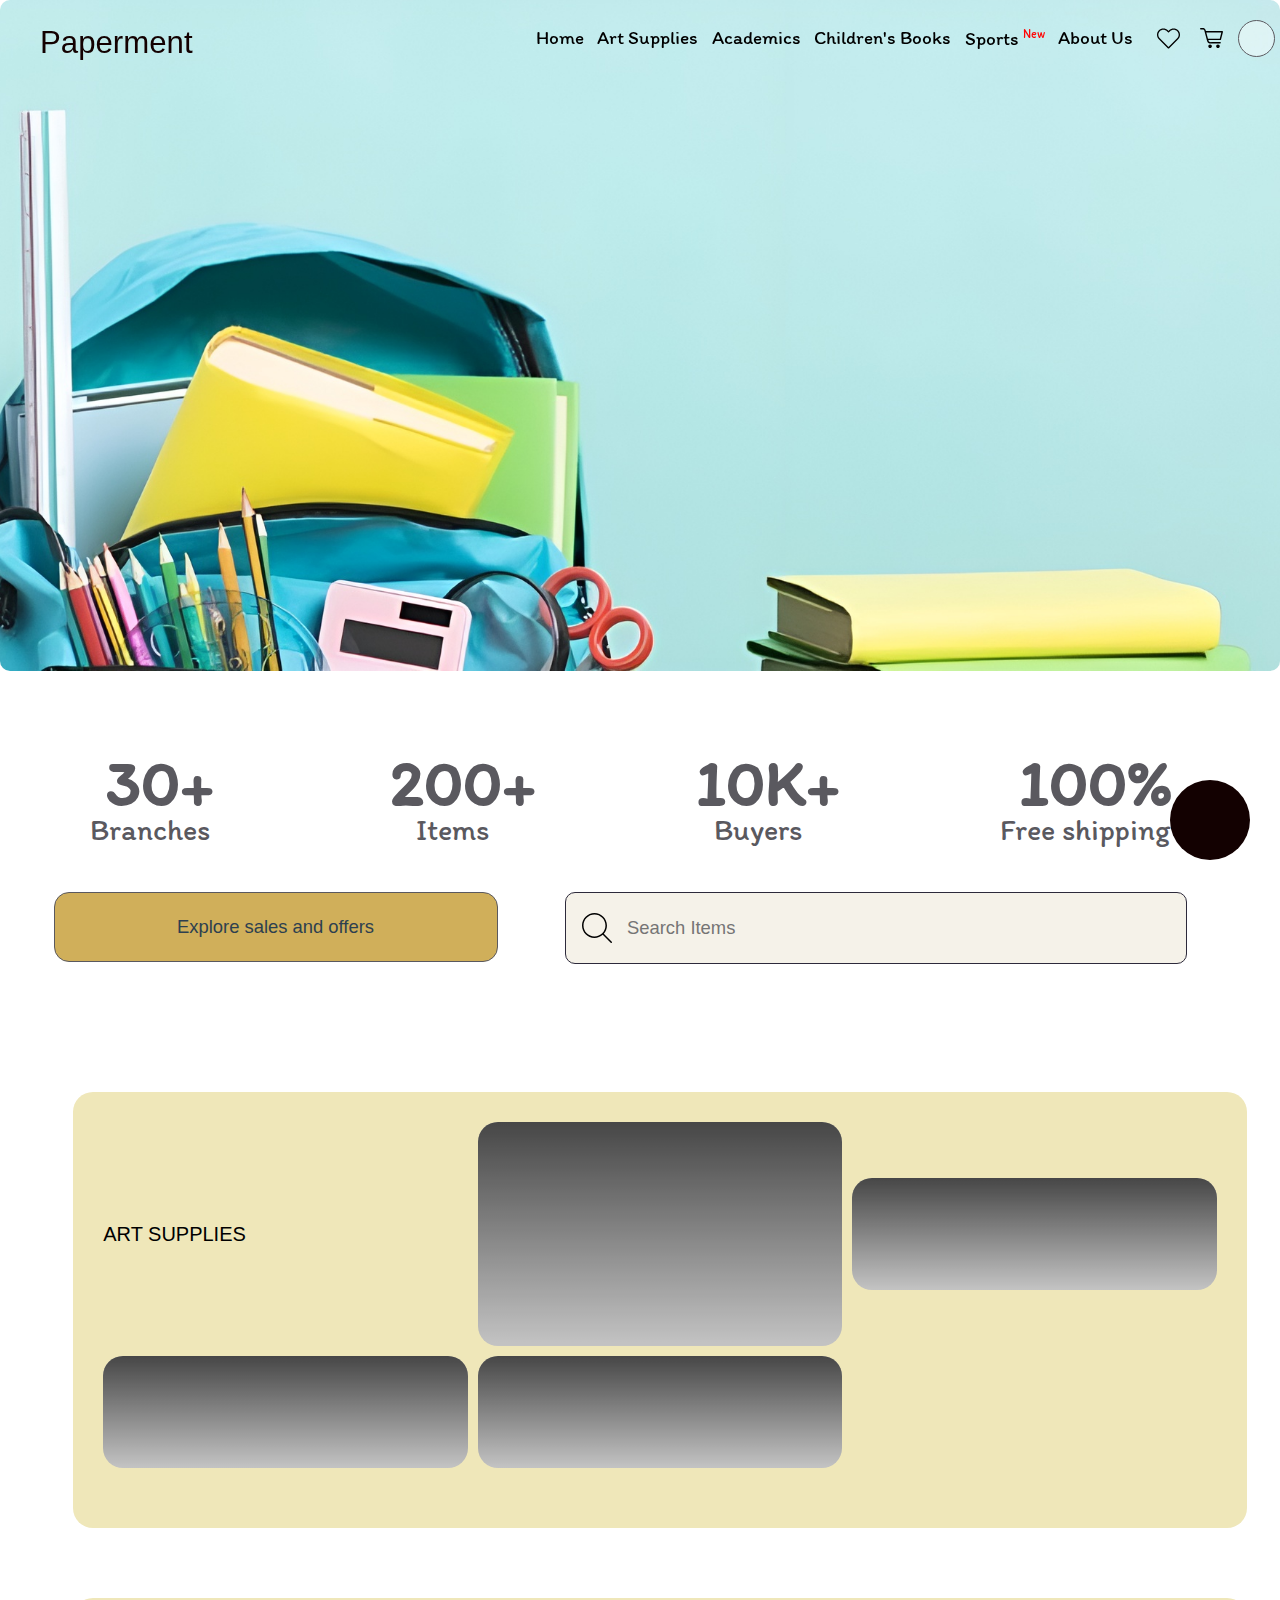
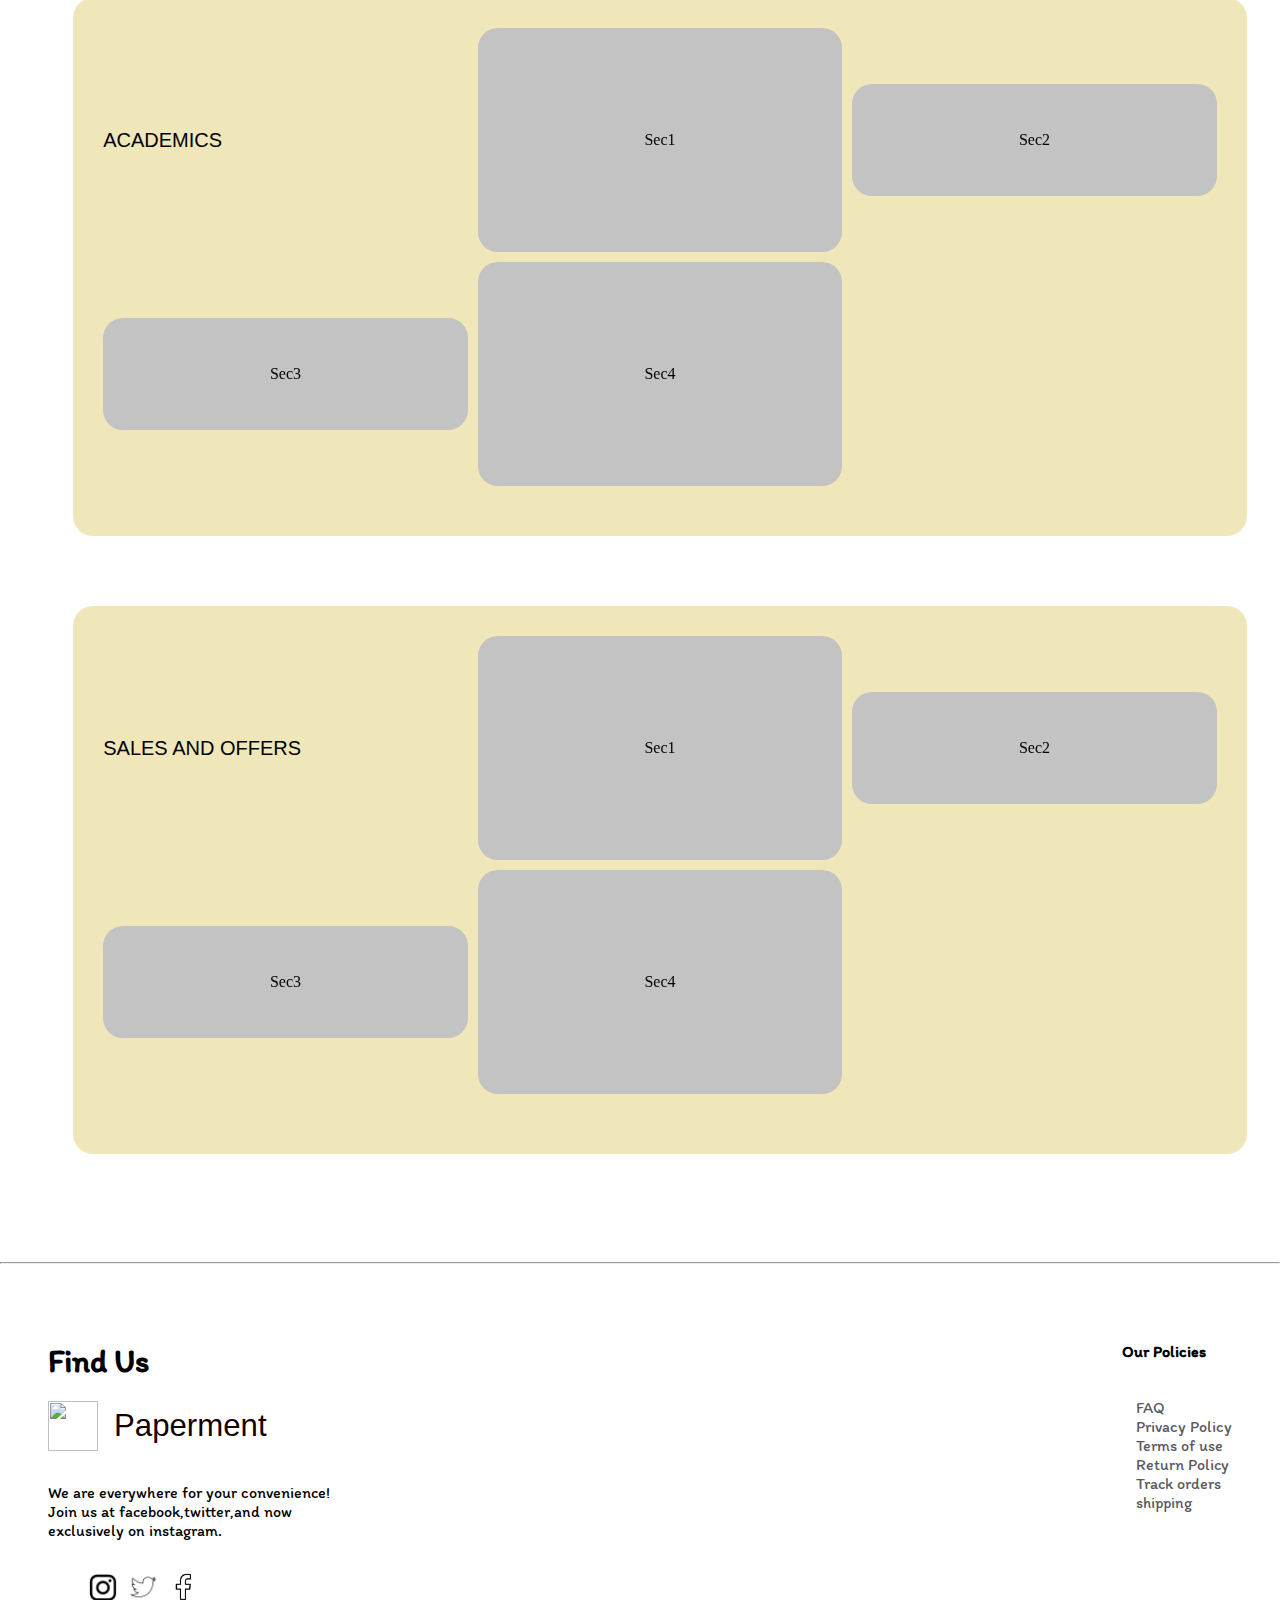
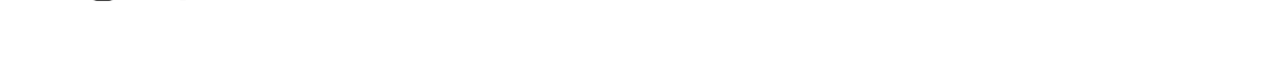
==== index.html @ 4cc3f364 "changes to academic section" ====
<!DOCTYPE html>
<html lang="en">
<head>
    <meta charset="UTF-8">
    <meta name="viewport" content="width=device-width, initial-scale=1.0">
    <title> Paperment | Home </title>
     <!-- The globalStyle file contains/will contain scripts used by all the pages of this website -->
    <link rel="stylesheet" href="./globalStyle.css">
    <link rel="stylesheet" href="./indexStyle.css">
</head>
<body>
    <!-- Got to Top button -->
    <div id="getToTop"></div> 

    <!-- Header Section -->
    <div id="headerContainer">
        <header id="header">
            <p class="companyName"> Paperment </p>
            <nav id="navBar">
                <ul id="headerListContainer">
                    <a href="#Home"><li class="headerList"> Home </li></a>
                    <a href="./art/index.html"><li class="headerList"> Art Supplies </li></a>
                    <a href=""><li class="headerList"> Academics </li></a>
                    <a href=""><li class="headerList"> Children's Books </li></a>
                    <a href=""><li class="headerList"> Sports <sup style="font-size: 0.76rem;color: var(--redText);">New</sup> </li></a>
                    <a href=""><li class="headerList"> About Us </li></a>
                </ul>
            </nav>
            <div id="iconContainer">
                <img src="./assets/icons/heartIcon.svg" alt="heartIcon" class="icon">
                <img src="./assets/icons/shoppingCart.svg" alt="" class="icon">
                <div id="userProfilePicture" class="icon"></div>
            </div>
        </header>
    </div>

    <!-- Hero Section -->
    <section id="heroSection">
        <!-- Container for hero image -->
        <div id="imageContainer">
            <img loading="lazy" src="./assets/image/heroImage2Upscaled.png" alt="heroImage" id="heroImage">
        </div>
        <!-- heroNumbers contains the numbers and text right below the big image -->
        <div id="heroNumbers">
            <p class="heroNumberBig"> 30+ <br> <span class="heroNumberSmall"> Branches </span></p>
            <p class="heroNumberBig"> 200+ <br> <span class="heroNumberSmall"> Items </span></p>
            <p class="heroNumberBig"> 10K+ <br> <span class="heroNumberSmall"> Buyers  </span></p>
            <p class="heroNumberBig"> 100% <br> <span class="heroNumberSmall"> Free shipping </span></p>
        </div>
    </section>

    <!-- Search bar section -->
    <section id="searchBarSection">
        <!-- The explore page button -->
        <div class="searchBarElements" id="searchButtonContainer">
            <button id="searchButton">
                Explore sales and offers
            </button>
        </div>
        <!-- The search text field -->
        <div class="searchBarElements" id="searchBarContainerHome">
            <img src="../assets/icons/searchIcon.svg" alt="" id="searchIconHome">
            <input type="text" id="searchedItems" placeholder="Search Items">
        </div>
    </section>

    <!-- The main body, the shop on home page -->
    <section id="shop">

        <div class="shopSectionContainer" id="shopSection1">
            <p class="sectionHeading"> ART SUPPLIES </p>
            <div class="shopElements" id="section1Element1" >
                <div class="fade"></div>
            </div>
            <div class="shopElements" id="section1Element2" >
                <div class="fade"></div>
            </div>
            <div class="shopElements" id="section1Element3" >
                <div class="fade"></div>
            </div>
            <div class="shopElements" id="section1Element4" >
                <div class="fade"></div>
            </div>
        </div>

        <div class="shopSectionContainer" id="shopSection2">
            <p class="sectionHeading"> ACADEMICS </p>
            <div class="shopElements" id="section2Element1" > Sec1 </div>
            <div class="shopElements" id="section2Element2" > Sec2 </div>
            <div class="shopElements" id="section2Element3" > Sec3 </div>
            <div class="shopElements" id="section2Element4" > Sec4 </div>
        </div>

        <div class="shopSectionContainer" id="shopSection3">
            <p class="sectionHeading"> SALES AND OFFERS </p>
            <div class="shopElements" id="section3Element1" > Sec1 </div>
            <div class="shopElements" id="section3Element2" > Sec2 </div>
            <div class="shopElements" id="section3Element3" > Sec3 </div>
            <div class="shopElements" id="section3Element4" > Sec4 </div>
        </div>

    </section>

    
    <!-- The footer section is supposed to be at the end. Don't build anything below this section -->
    <hr>
     <footer id="footer">
        <div class="about-section">
            <h1>
                Find Us
            </h1>
            <div class="logo-section">
                <img src="./assets/logos/papermentLogo.png" alt="">
                <p class="footerCompanyName"> Paperment </p>
            </div>
            <div class="desc">
                We are everywhere for your convenience! <br>
                Join us at facebook,twitter,and now <br>
                 exclusively on instagram.
            </div>
            <div class="icon-section">
                <ul>
                    <li><a href="#"><img src="./assets/icons/instagram.webp" alt=""></a></li>
                    <li><a href="#"><img src="./assets/icons/twitter.png" alt=""></a></li>
                    <li><a href="#"><img src="./assets/icons/facebook.png" alt=""></a></li>
                </ul>
            </div>
        </div>
        <div class="policies-section">
            <h4>Our Policies</h4>
            <ul>
                <li><a href="#">FAQ</a></li>
                <li><a href="#">Privacy Policy</a></li>
                <li><a href="#">Terms of use</a></li>
                <li><a href="#">Return Policy</a></li>
                <li><a href="#">Track orders</a></li>
                <li><a href="#">shipping</a></li>
            </ul>
        </div>

     </footer>
    

    <!-- The globalScript.js file contains/will contain scripts used by all the pages of this website -->
    <script src="./globalScript.js"></script>
    <script src="./indexScript.js"></script>
</body>
</html>
---- globalStyle.css ----
/* Style here will effect all the existing html files */

@import url("https://fonts.googleapis.com/css2?family=Itim&family=Rochester&display=swap"); /* Rochester and Itim fonts */
@import url('https://fonts.googleapis.com/css2?family=Istok+Web:ital,wght@0,400;0,700;1,400;1,700&display=swap'); 

/* Using the root pseudo class to organize the fonts and colors inside the root directory */
:root {
  --highlightText: #d0af5a;
  --highlightBackground: #073459;

  --bodyColor: #ffffff;
  --searchBarBackground: #f5f2e9;
  --companyNameColor: #130101;
  --textColorLight: #5a595f;
  --textColorDark: #073459;
  --redText: #FF0505;

  --buttonBackground: #d0af5a;
  --buttonText: #2d3f4f;

  --borderLight: #5a595f;
  --borderDark: #2d2a3b;

  --shopBackgroundLight: #efe7b9;
  --shopElementBackgroundLight: #d9d9d9;

  --dot: #D9D9D9;
  --darkerDot: #9D9C9C;
}

*::selection {
  background-color: var(--highlightBackground);
  color: var(--highlightText);
}

body {
  width: 100svw;
  height: 100svh;
  padding: 0;
  margin: 0;
  background-color: var(--bodyColor);
  scroll-behavior: smooth;
}

#getToTop{
  padding: 40px;
  background-color: #130101;
  border-radius: 100%;
  position: fixed;
  bottom: 40px;
  right: 30px;
  z-index: 90;
}


/* Start of header section */
header {
  display: flex;
  align-items: center;
  padding: 10px;
  width: 100%;
  position: fixed;
  background-color: var(--bodyColor);
  z-index: 100;
}

ul {
  list-style-type: none;
}

a {
  text-decoration: none;
  color: black;
}

nav {
  width: 70%;
  height: 10%;
}

#headerLogo {
  height: 45px;
  margin-left: 20px;
}

#headerLeft {
  display: flex;
  width: 70%;
  height: 100%;
  justify-content: space-between;
  align-items: center;
  margin-left: 10px;
}

#searchBarContainer {
  text-align: center;
  width: 80%;
  height: 60%;
  display: flex;
  padding: 7px 10px;
  border: 1px solid var(--borderDark);
  background-color: var(--searchBarBackground);
  border-radius: 10px;
}

.searchIcon {
  width: 20px;
  margin-right: 5px;
}

#searchBar {
  width: 90%;
  height: 100%;
  border-radius: 7px;
  border: 1px solid var(--buttonText);
  background-color: var(--searchBarBackground);
  outline: none;
  border: none;
  font-size: 1.15rem;
  font-family: "Merge One", sans-serif;
  color: var(--textColorLight);
}

#headerListContainer {
  display: flex;
  width: 100%;
  padding: 0;
  justify-content: space-evenly;
}

.headerList {
  padding: 0;
  margin: 0;
  font-size: 1.2rem;
  font-family: Itim, Arial, Helvetica, sans-serif;
  color: var(--textColorLight);
  transition: all 0.3s ease;
}

#iconContainer {
  display: flex;
  width: 12%;
  display: flex;
  justify-content: space-evenly;
  align-items: center;
  margin: 0 10px 0 0;
}

.icon {
  width: 23px;
  padding: 5px;
  margin: 5px;
  stroke: var(--highlightBackground);
}

#userProfilePicture {
  min-width: 25px;
  min-height: 25px;
  border: 1px solid var(--borderLight);
  border-radius: 100%;
  background-color: rgba(255, 255, 255, 0.419);
}

/* End of header section */


/* Image Slider Section */

#imageSlider{
  display: grid;
  gap: 30px;
  height: auto;
  width: 100%;
  align-items: center;
  justify-content: center;
  padding: 0;
}

#slidingSection{
  /* position: relative; */
  height: 20rem;
  width: 100%;
  margin: 40px 0 20px 0;

}

.slide{
  display: flex;
  margin: 60px 0 20px 0;
  width: 90%;
  justify-content: space-between;
}

.sliderElements{
  /* position: absolute; */
  display: none;
  width: 100svw;
}

.sliderActive{
  display: flex;
  justify-content: center;
}

.sliderImg{
  width: 1750px;
  height: 300px;
  background-repeat: no-repeat;
  background-size: 1750px 300px;
  object-position: 50% 40%;
  object-fit: cover;
  border-radius: 20px;
}

#dotsContainer{
  display: flex;
  justify-content: space-between;
  width: 100%;
  height: 10%;
  align-items: center;
  justify-content: center;
}
.dots{
  background-color: var(--dot);
  padding: 7px;
  margin: 5px;
  border-radius: 100%;
  border: none;
  transition: all 0.3s ease;
}

.dotActive{
  background-color: var(--darkerDot);
}

.dots:hover{
  background-color: var(--darkerDot);
}

.sliderTextContainer{
  display: flex;
  border-top: 1px solid #868585;
  border-bottom: 1px solid #868585;
  justify-content: center;
  align-items: center;
  height: auto;
  width: 50%;
}

.discountText{
  font-size: 2.5rem;
  box-sizing: border-box;
  height: 100%;
  width: 80%;
  padding: 20px 10px;
}

.redText{
  font-size: 1rem;
  color: var(--redText);
}

.dashainText{
  text-align: center;
  display: flex;
  align-items: center;
  justify-content: center;
  width: 250px;
  height: 90px;
  font-size: 2rem;
  rotate: -90deg;
  color: var(--textColorLight);
}

/* End of image Slider */

/* Start of main section */

main{
  width: 100%;
  box-sizing: border-box;
  height: auto;
  margin-top: 20px;
}

#shop{
  padding: 20px 20px;
  margin: 20px 0;
  display: grid;
  justify-items: center;
  gap: 50px;
}

.tileContainer{
  width: 100%;
  padding: 0 10px;
  height: 30%;
  margin: 10px 0 10px 0;
  display: flex;
  flex-wrap: wrap;
  justify-content: space-around;
}


.elementContainer{
  /* background-color: var(--shopElementBackgroundLight); */
  border: 1px solid var(--shopElementBackgroundLight);
  height: 450px;
  width: 300px;
  border-radius: 5px;
  margin: 10px 10px;
  display: grid;
  justify-content: center;
}

.sectionHeader{
  font-size: 2rem;
  font-family: "Istok Web", sans-serif;
  width: 100%;
  margin-left: 20px;
}

.elementImg{
  border-radius: 2px;
  background-image: url(./assets/image/Art_Supplies/Doms/brushPen-Doms-small.jpg);
  filter: brightness(0.95);
  background-repeat: no-repeat;
  background-size: 300px 300px;
  width: 300px;
  height: 300px;
  object-fit: cover;
}

.elementText{
  margin-top: -40px;
  font-family: itim,sans-serif;
  padding: 5px;
  line-height: 40px;
}

.elementName{
  font-size: 1.8rem;
}

.elemntPrice{
  font-size: 1.2rem;
}

/* End of main section */


/* Start of footer sections */

#footer {
  font-family: Itim, Arial, Helvetica, sans-serif;
  display: flex;
  justify-content: space-between;
  flex-wrap: wrap;
    padding: 3rem;
  /* height: 40%; */
}
.policies-section{
    display: flex;
    flex-direction: column;
    align-items: center;
}
.policies-section ul li a{
    color: var(--textColorLight);
}
.logo-section{
    margin-bottom: 2rem;
    display: flex;
    align-items: center;

}
.logo-section img{
width: 50px;
height: 50px;
}
.footerCompanyName{
    font-family: Rochester,Arial, Helvetica, sans-serif;
    font-size: 1.95rem;
    color: var(--companyNameColor);
    margin-left: 1rem;
}
.icon-section ul{
    margin-top: 2rem;
    display: flex;
    gap: 10px;
}
.icon-section img{
    width: 30px;
    height: 30px;
    object-fit: contain;
}
---- indexStyle.css ----
@import url('https://fonts.cdnfonts.com/css/merge-one'); /* merge one font */

p{
    margin: 0;
    padding: 0;
}

/* Start of heading sections */
#headerContainer{
    position: absolute;
    /* border: 1px solid red; */
    height: 10%;
    width: 100%;
    background-color: transparent;
    transition: all 0.3s ease;
    z-index: 1000;
}

.beActive{
    background-color: var(--bodyColor);
}

header{
    display: flex;
    width: 100%;
    position: fixed;
    background-color: transparent; 
}

a{
    text-decoration: none;
    color: black;
}

.companyName{
    position: absolute;
    margin: 10px 0 0 30px;
    padding: 0;
    font-family: Rochester,Arial, Helvetica, sans-serif;
    font-size: 1.95rem;
    color: var(--companyNameColor);
    cursor: default;
}

nav{
    width: 70%;
    margin-left: 40%;
    height: 10%;
}

#headerListContainer{
    display: flex;
    width: 100%;
    padding: 0;
    justify-content: space-evenly;
}

.headerList{
    list-style: none;
    padding: 0;
    margin: 0;
    font-size: 1.2rem;
    font-family: Itim,Arial, Helvetica, sans-serif;
    color: var(--textColorLightGray);
    transition: all 0.3s ease;
}

.headerList:hover{
    color: var(--highlightText)
}

#iconContainer{
    display: flex;
    width: 12%;
    display: flex;
    justify-content: space-evenly;
    align-items: center;
    margin: 0 10px 0 0;
}

.icon{
    width: 23px;
    padding: 5px;
    margin: 5px;
    stroke: var(--highlightBackground);
}

#userProfilePicture{
    min-width: 25px;
    min-height: 25px;
    border: 1px solid var(--borderLight);
    border-radius: 100%;
    background-color: rgba(255, 255, 255, 0.419);
}
/* End of header section */
/* -------------------------- */
/* Start of Hero Section */

#heroNumbers{
    box-sizing: border-box;
    margin: 80px 0 30px 0;
    width: 100%;
    display: flex;
    justify-content: space-around;
    text-align: center;
    background-position: center;
    padding: 5px 10px;
    color: var(--textColorLight);
    font-family: Itim,Arial, Helvetica, sans-serif;
}

#heroImage{
    width: 100vw;
    height: 41.962rem;
    object-fit: cover;
    margin: 0px 0 5px 0;
    border: none;
    border-radius: 10px;
}

.heroNumberBig{
    font-size: 4rem;
    font-weight: bold;
    line-height: 35px;
}

.heroNumberSmall{
    font-size: 1.875rem;
    font-weight: 400;
    margin-right: 20px;
}

/* End of Hero Section */

/* Start of search section */

#searchBarSection{
    box-sizing: border-box;
    width: 100%;
    height: 10%;
    display: flex;
    justify-content: space-around;
    padding: 10px 60px 10px 20px;
    margin: 0 0 30px 0;
}

#searchButtonContainer{
    width: 37%;
    height: 100%;
}

#searchButton{
    width: 100%;
    height: 100%;
    padding: 7px 10px;
    font-size: 1.15rem;
    font-family: 'Merge One', sans-serif;
    border-radius: 15px;
    border: 1.5px solid var(--borderLight);
    background-color: var(--buttonBackground);
    color: var(--buttonText);
    transition: all 0.3s ease-out;
}

#searchButton:hover{
    border: 1px solid var(--borderDark);
    background-color: var(--buttonText);
    color: var(--buttonBackground);
}

#searchBarContainerHome{
    width: 50%;
    height: 100%;
    border-radius: 10px;
    padding: 0 10px;
    display: flex;
    justify-content: space-around;
    align-items: center;
    background-color: var(--searchBarBackground);
    border: 1px solid var(--borderDark);
}

#searchIconHome{
    width: 30px;
}

#searchedItems{
    width: 90%;
    height: 60%;
    /* padding: 7px 10px; */
    border: none;
    outline: none;
    font-size: 1.15rem;
    font-family: 'Merge One', sans-serif;
    background-color: var(--searchBarBackground);
    color: var(--textColorLight);
}

/* End of search section */

/* Start of Shop Section */

#shop {
    margin: 80px 0 0 0;
    display: grid;
    width: 100%;
    height:auto;
    grid-template-rows: auto auto auto auto auto;
    align-items: start; /* Aligns the items to the start of the grid container */
    justify-items: center;
    gap: 30px; /* Adds space between the sections */
}

.shopSectionContainer {
    width: 87%;
    height: auto; /* Explicit height to ensure sections are spaced correctly */
    margin: 20px 0 20px 0;
    display: grid;
    grid-template-columns: repeat(3, 1fr);
    gap: 10px;
    align-items: center;
    align-content: center;
    background-color: var(--shopBackgroundLight);
    padding: 30px;
    border-radius: 20px;
    /* border: 1px solid red; */
}

.shopElements {
    position: relative;
    display: grid;
    justify-content: center;
    align-items: center;
    border: none;
    border-radius: 20px;
    background-color: var(--shopElementBackgroundLight);
    filter: brightness(0.9);

    background-repeat: no-repeat;
    object-fit: cover;
}

.fade{
    position: absolute;
    top: 0;
    border-radius: 20px;
    height: 100%;
    width: 100%;
    opacity: 1;
    background-image: linear-gradient(180deg, rgba(0, 0, 0, 0.638) , transparent );
    z-index: 10;
    transition: all 0.5s ease;
}

.shopElements:hover .fade{
    opacity: 0;
    visibility: hidden;
}

.sectionHeading{
    font-size: 1.25rem;
    font-family: 'Merge One', sans-serif;
}

#shopSection1 {
    grid-template-areas: 
        "shopHeading1 shopHeading1 shopHeading1"
        "sectionElement1 sectionElement2 sectionElement4"
        "sectionElement1 sectionElement2 sectionElement4"
        "sectionElement1 sectionElement3 sectionElement3"
        "sectionElement1 sectionElement3 sectionElement3";
}

#shopSection2 {

    grid-template-areas: 
        "shopHeading2 shopHeading2 shopHeading2"
        "sectionElement5 sectionElement6 sectionElement8"
        "sectionElement5 sectionElement6 sectionElement8"
        "sectionElement5 sectionElement7 sectionElement8";
}


#shopSection3 {

    grid-template-areas: 
    "shopHeading2 shopHeading2 shopHeading2"
        "sectionElement9 sectionElement10 sectionElement12"
        "sectionElement9 sectionElement10 sectionElement12"
        "sectionElement9 sectionElement11 sectionElement12"
        "sectionElement9 sectionElement11 sectionElement12";
}

/* Adding images to the divs */
#section1Element1{
    background-image: url(./assets/image/Art_Supplies/Faber-Castell/goldFaberAqua-faberCastell.webp);
    background-position: top;
    height: 14rem;

}

#section1Element2{
    background-image: url(./assets/image/Art_Supplies/Doms/brushPen-Doms.jpg);
    background-position: 50% 70%;
    background-size: 97%;
    height: 7rem;
}

#section1Element3{
    background-image: url(./assets/image/Art_Supplies/Doms/domsWatercolorSet.jpg);
    background-position: 50% 65%;
    background-size: 97%;
    height: 7rem;
}

#section1Element4{
    background-image: url(./assets/image/Art_Supplies/Camel/watercolor-camel-small.jpg);
    background-position: 50% 50%;
    background-size: 97%;
    height: 7rem;
}

/* For section 2 */

#section2Element1{
    background-image: url();
    background-position: 50% 70%;
    background-size: 97%;
    height: 14rem;
}

#section2Element2{
    background-image: url();
    background-position: 50% 70%;
    background-size: 97%;
    height: 7rem;
}

#section2Element3{
    background-image: url();
    background-position: 50% 70%;
    background-size: 97%;
    height: 7rem;
}

#section2Element4{
    background-image: url();
    background-position: 50% 70%;
    background-size: 97%;
    height: 14rem;
}

/* For Section 3 */

#section3Element1{
    background-image: url();
    background-position: 50% 70%;
    background-size: 97%;
    height: 14rem;
}

#section3Element2{
    background-image: url();
    background-position: 50% 70%;
    background-size: 97%;
    height: 7rem;
}

#section3Element3{
    background-image: url();
    background-position: 50% 70%;
    background-size: 97%;
    height: 7rem;
}

#section3Element4{
    background-image: url();
    background-position: 50% 70%;
    background-size: 97%;
    height: 14rem;
}

/* End of Shop section */
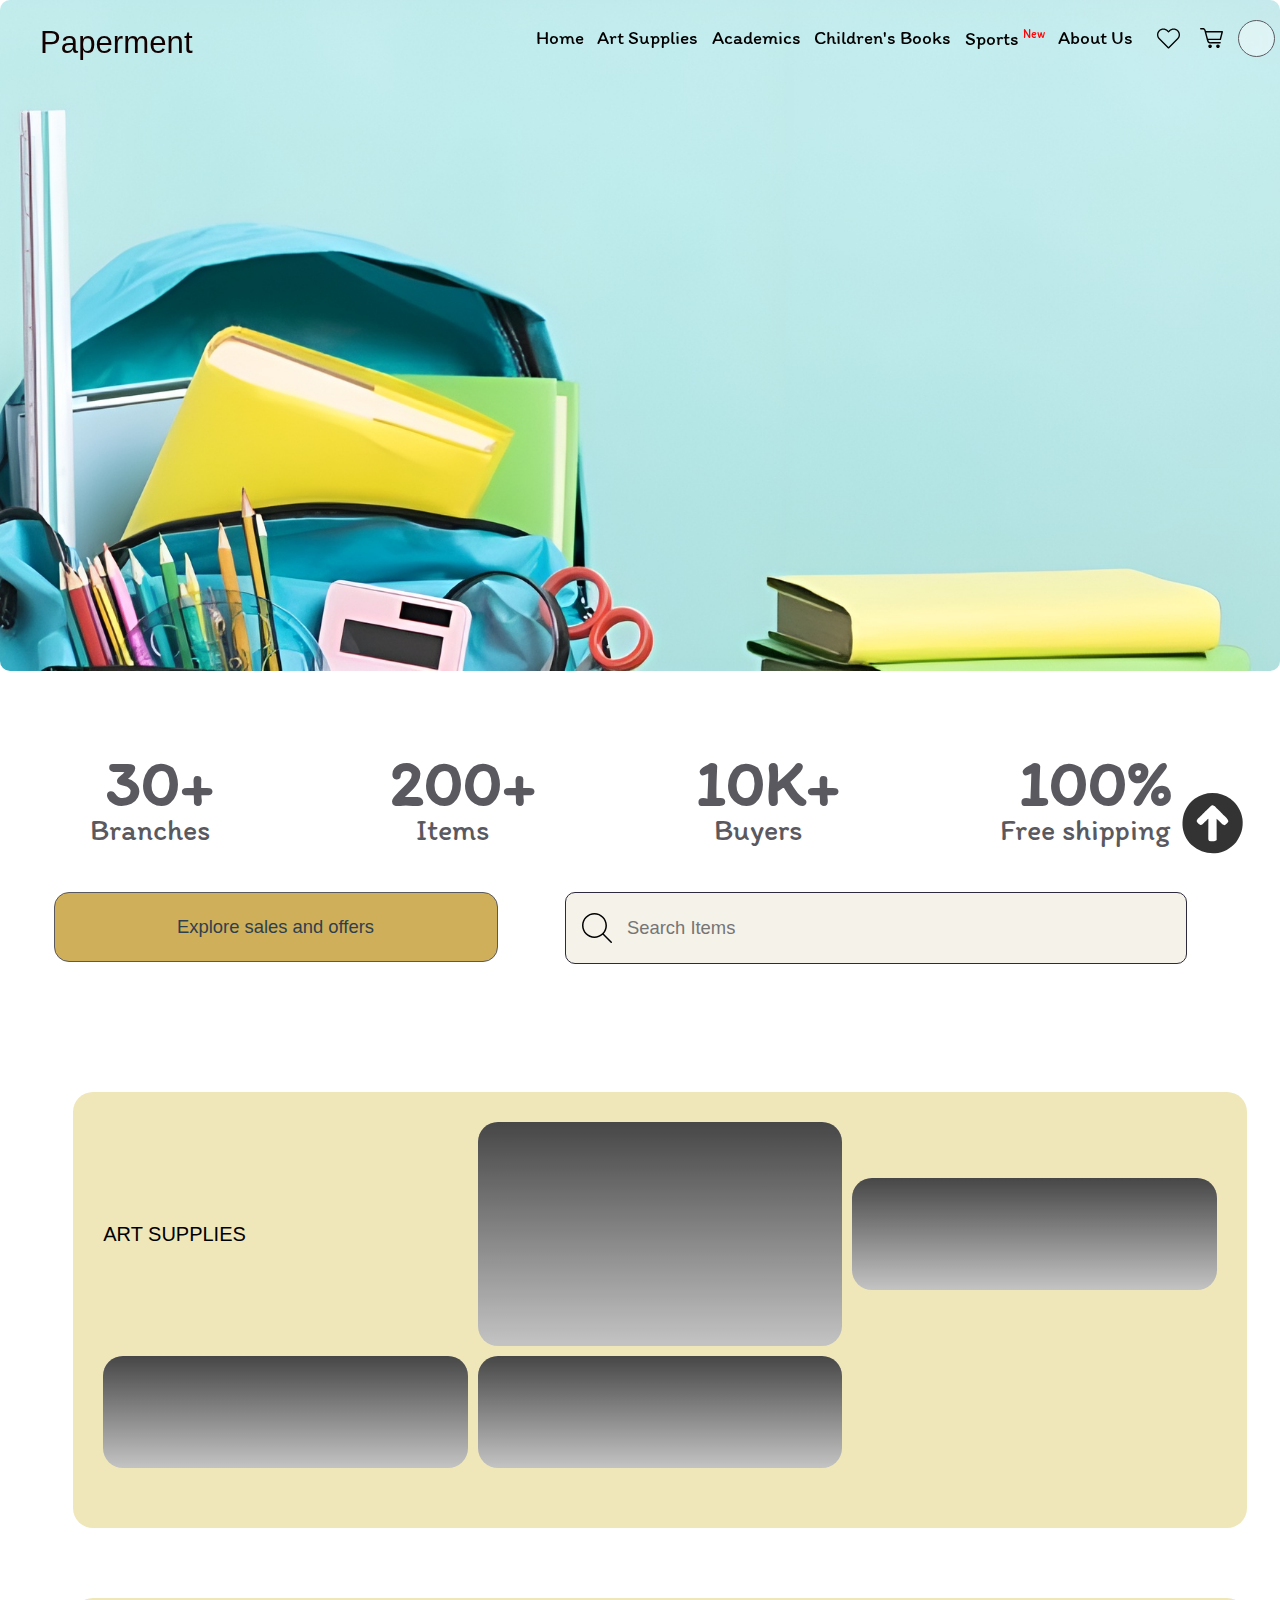
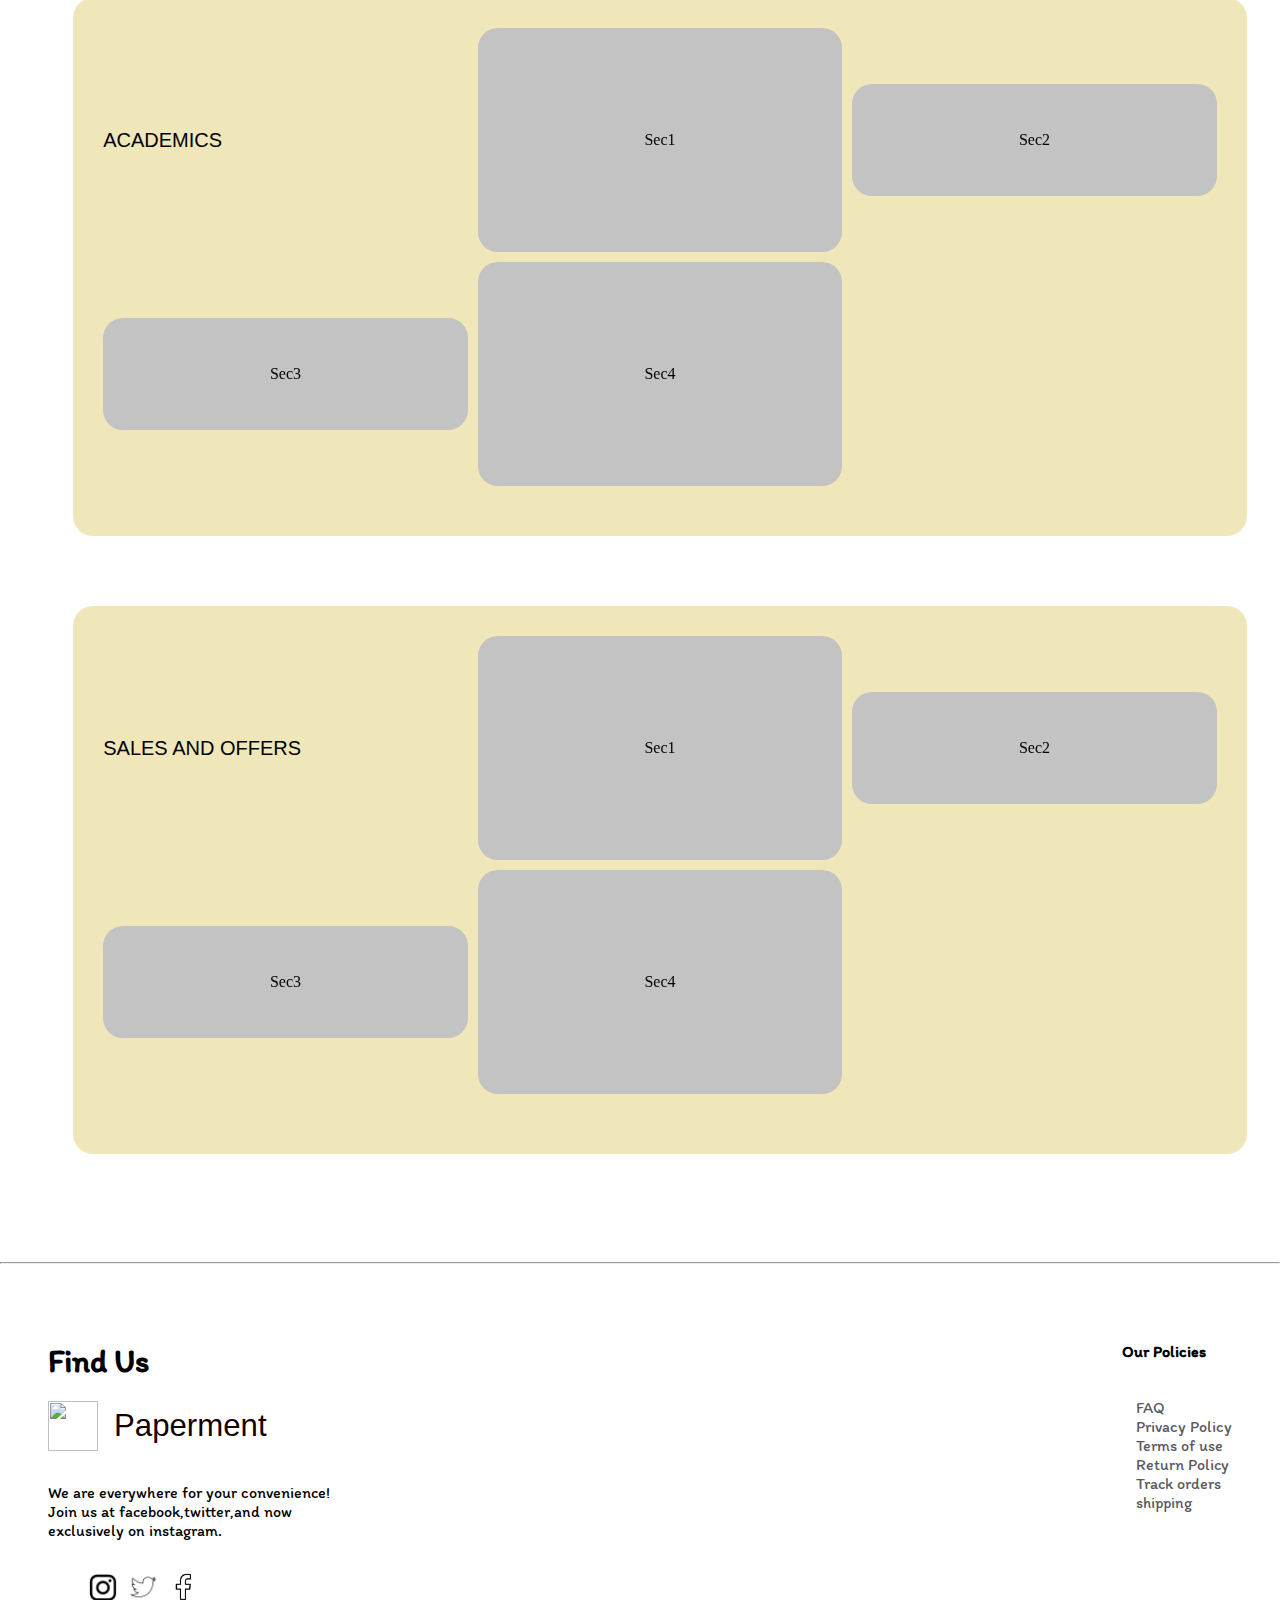
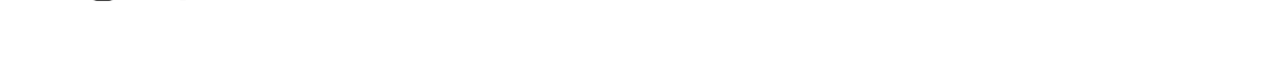
==== commit 2bd1a7a6: "added back to top button" ====
--- a/index.html
+++ b/index.html
@@ -10,7 +10,7 @@
 </head>
 <body>
     <!-- Got to Top button -->
-    <div id="getToTop"></div> 
+    <button id="getToTop" onclick="goToTop()"></button>
 
     <!-- Header Section -->
     <div id="headerContainer">
--- a/globalStyle.css
+++ b/globalStyle.css
@@ -43,9 +43,15 @@
 }
 
 #getToTop{
-  padding: 40px;
-  background-color: #130101;
+  background-image: url(./assets/icons/backToTop.svg);
+  background-color: transparent;
+  border: none;
+  width: 75px;
+  height: 75px;
+  object-fit: cover;
+  background-size: 75px 75px;
   border-radius: 100%;
+  opacity: 0.8;
   position: fixed;
   bottom: 40px;
   right: 30px;
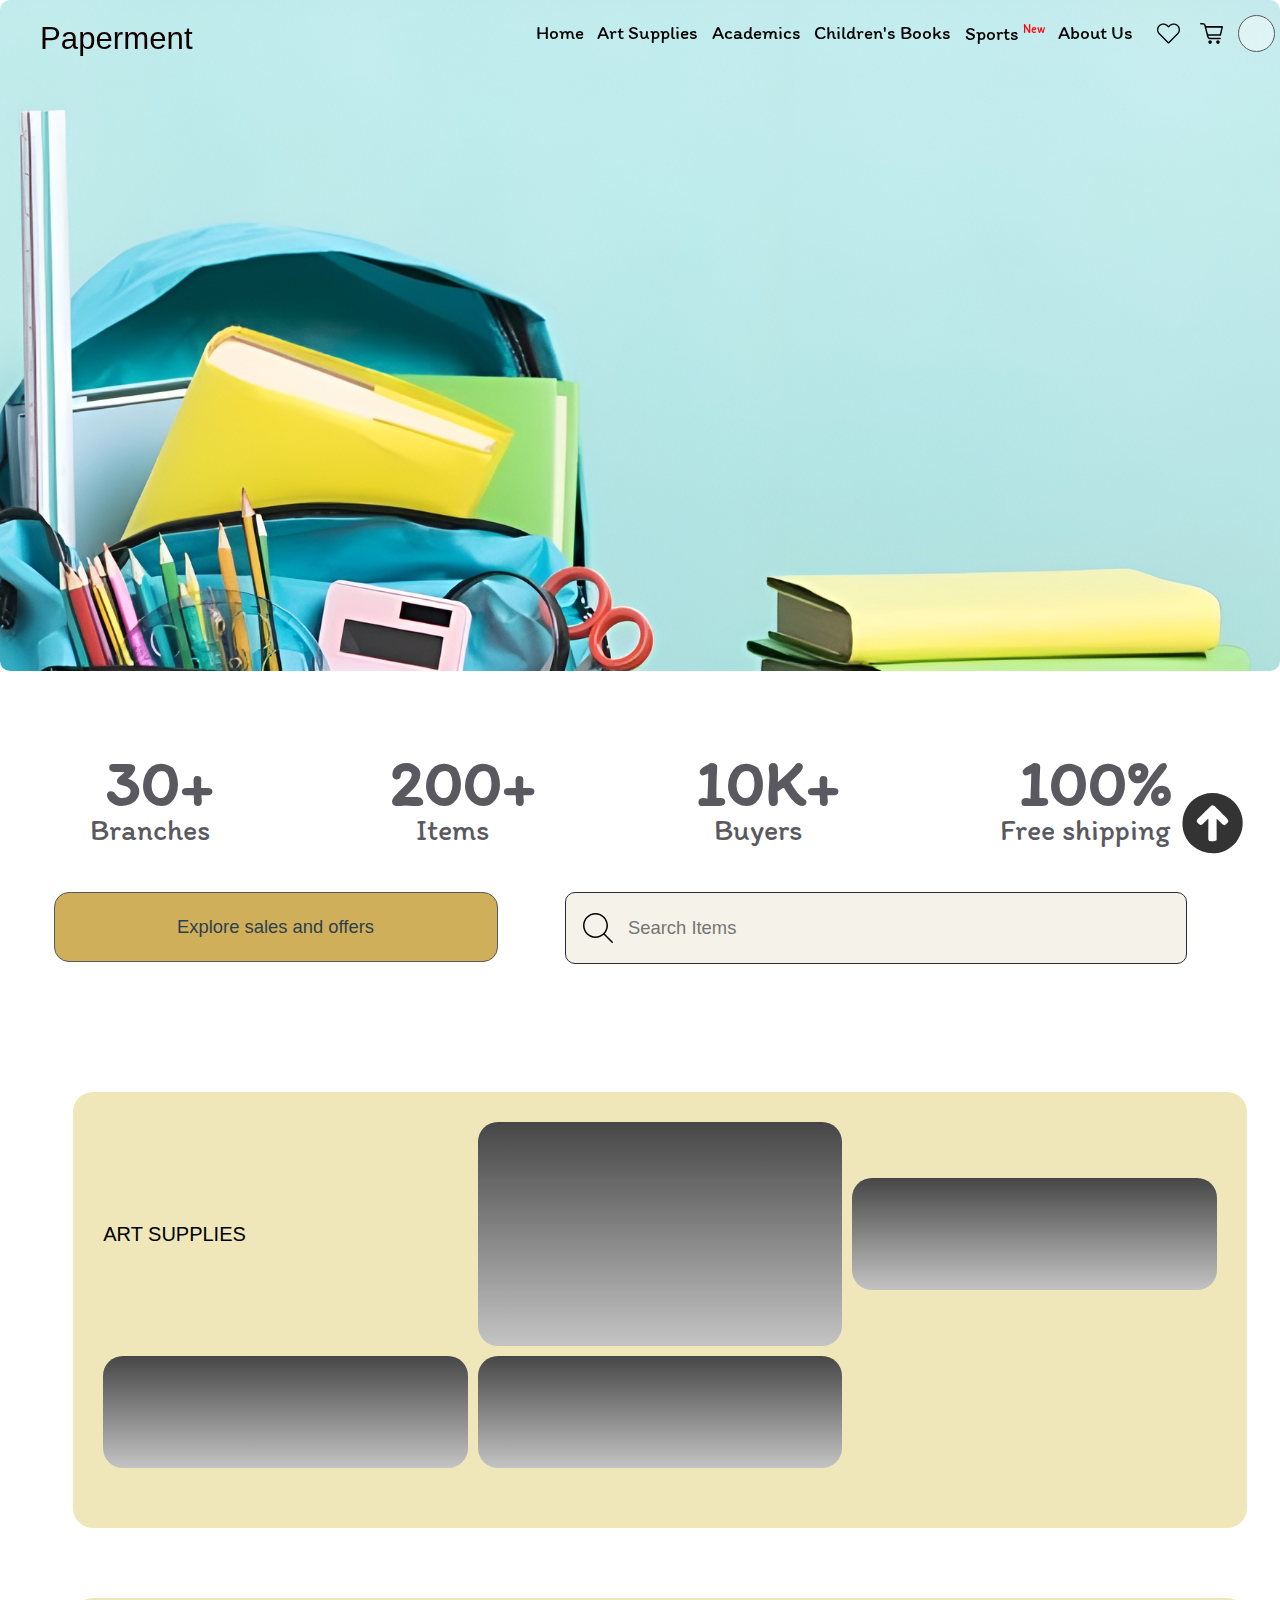
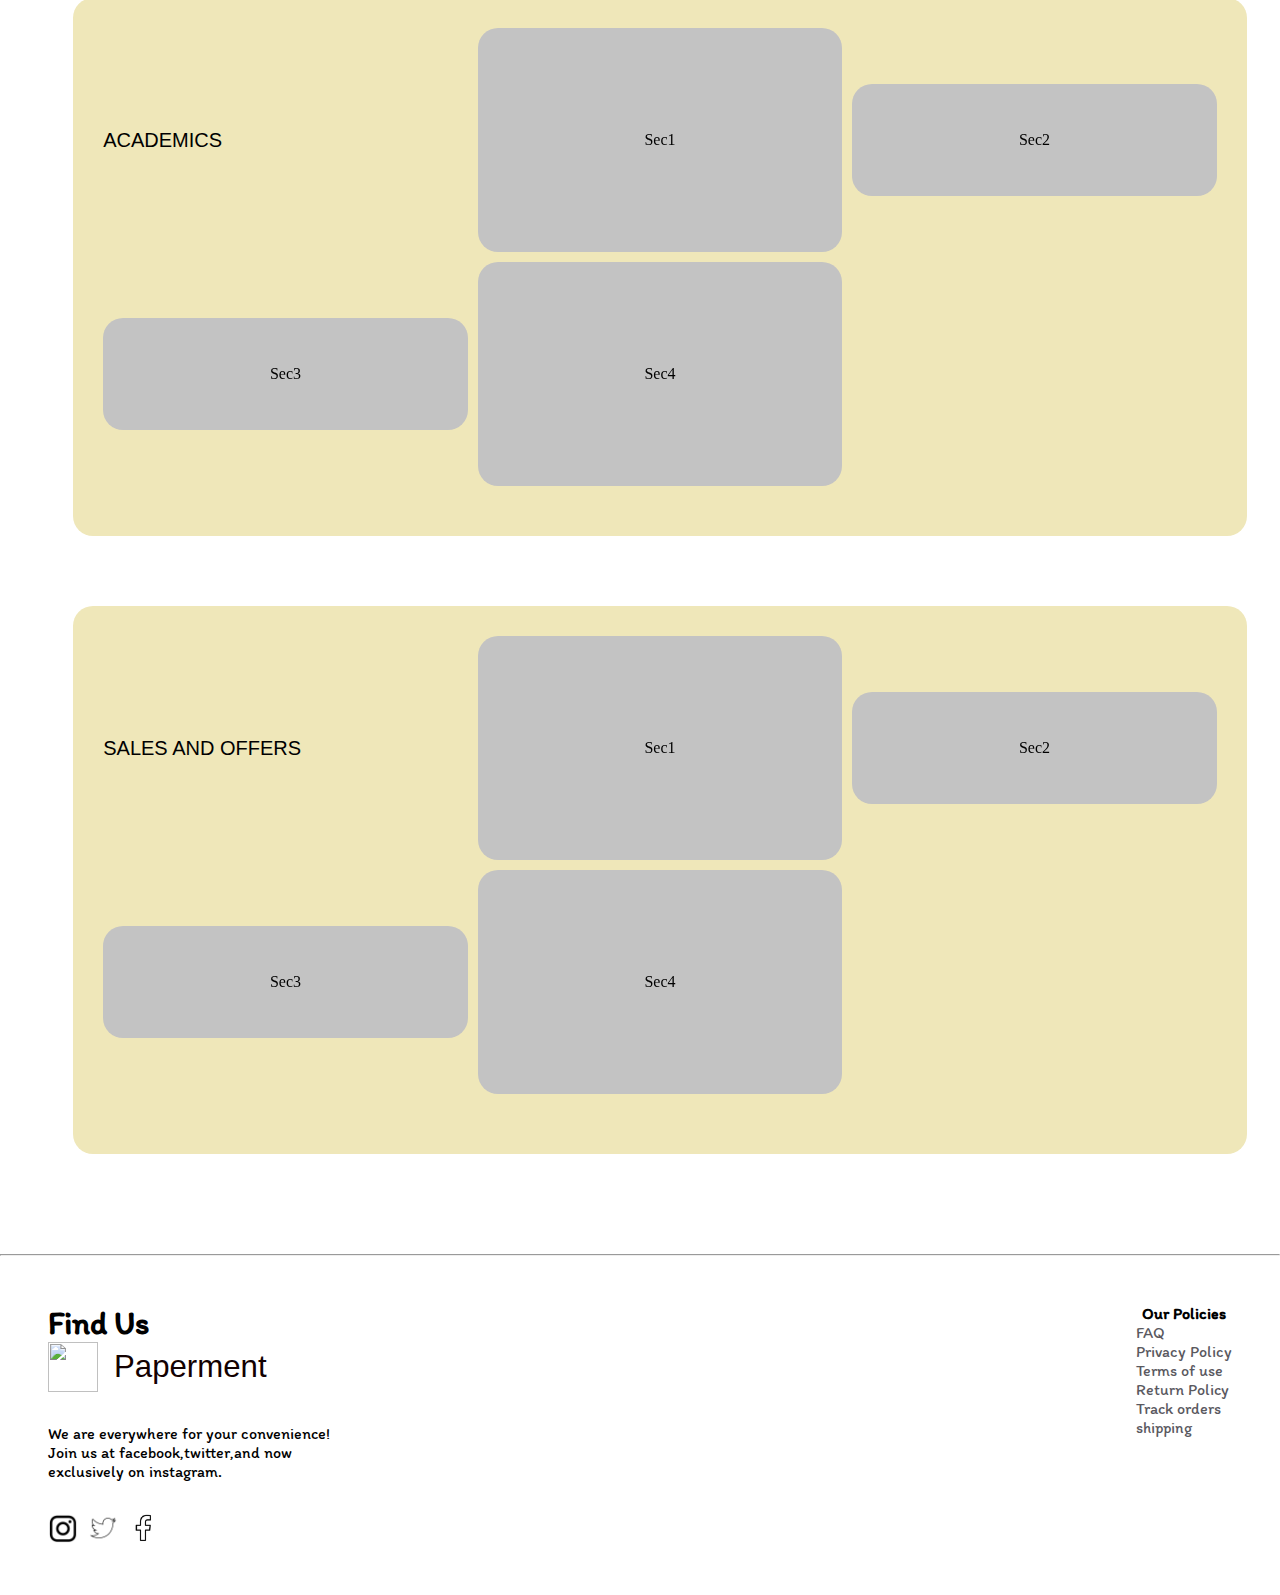
==== commit aa2b81ba: "added new directories for new pages" ====
--- a/index.html
+++ b/index.html
@@ -18,12 +18,12 @@
             <p class="companyName"> Paperment </p>
             <nav id="navBar">
                 <ul id="headerListContainer">
-                    <a href="#Home"><li class="headerList"> Home </li></a>
+                    <a href="./index.html"><li class="headerList"> Home </li></a>
                     <a href="./art/index.html"><li class="headerList"> Art Supplies </li></a>
-                    <a href=""><li class="headerList"> Academics </li></a>
-                    <a href=""><li class="headerList"> Children's Books </li></a>
-                    <a href=""><li class="headerList"> Sports <sup style="font-size: 0.76rem;color: var(--redText);">New</sup> </li></a>
-                    <a href=""><li class="headerList"> About Us </li></a>
+                    <a href="./academic/index.html"><li class="headerList"> Academics </li></a>
+                    <a href="./childernBook/index.html"><li class="headerList"> Children's Books </li></a>
+                    <a href="./sports/index.html"><li class="headerList"> Sports <sup style="font-size: 0.76rem;color: var(--redText);">New</sup> </li></a>
+                    <a href="./aboutUS/index.html"><li class="headerList"> About Us </li></a>
                 </ul>
             </nav>
             <div id="iconContainer">
--- a/globalStyle.css
+++ b/globalStyle.css
@@ -1,7 +1,9 @@
 /* Style here will effect all the existing html files */
 
-@import url("https://fonts.googleapis.com/css2?family=Itim&family=Rochester&display=swap"); /* Rochester and Itim fonts */
-@import url('https://fonts.googleapis.com/css2?family=Istok+Web:ital,wght@0,400;0,700;1,400;1,700&display=swap'); 
+/* @import url("https://fonts.googleapis.com/css2?family=Itim&family=Rochester&display=swap"); /* Rochester and Itim fonts */
+/*@import url('https://fonts.googleapis.com/css2?family=Istok+Web:ital,wght@0,400;0,700;1,400;1,700&display=swap');  */
+
+@import url('https://fonts.googleapis.com/css2?family=Inria+Sans:ital,wght@0,300;0,400;0,700;1,300;1,400;1,700&family=Istok+Web:ital,wght@0,400;0,700;1,400;1,700&family=Itim&family=Rochester&display=swap');
 
 /* Using the root pseudo class to organize the fonts and colors inside the root directory */
 :root {
@@ -28,6 +30,12 @@
   --darkerDot: #9D9C9C;
 }
 
+*{
+  padding: 0;
+  margin: 0;
+}
+
+
 *::selection {
   background-color: var(--highlightBackground);
   color: var(--highlightText);
@@ -36,6 +44,7 @@
 body {
   width: 100svw;
   height: 100svh;
+  overflow-x: hidden;
   padding: 0;
   margin: 0;
   background-color: var(--bodyColor);
@@ -143,6 +152,10 @@
   transition: all 0.3s ease;
 }
 
+.headerList:hover{
+  color: var(--highlightText);
+}
+
 #iconContainer {
   display: flex;
   width: 12%;
@@ -251,6 +264,7 @@
   align-items: center;
   height: auto;
   width: 50%;
+  font-family: Istok Web,sans-serif;
 }
 
 .discountText{
@@ -263,6 +277,7 @@
 
 .redText{
   font-size: 1rem;
+  font-family: Inria Sans,sans-serif;
   color: var(--redText);
 }
 
@@ -274,6 +289,7 @@
   width: 250px;
   height: 90px;
   font-size: 2rem;
+  font-family: Inria Sans,sans-serif;
   rotate: -90deg;
   color: var(--textColorLight);
 }
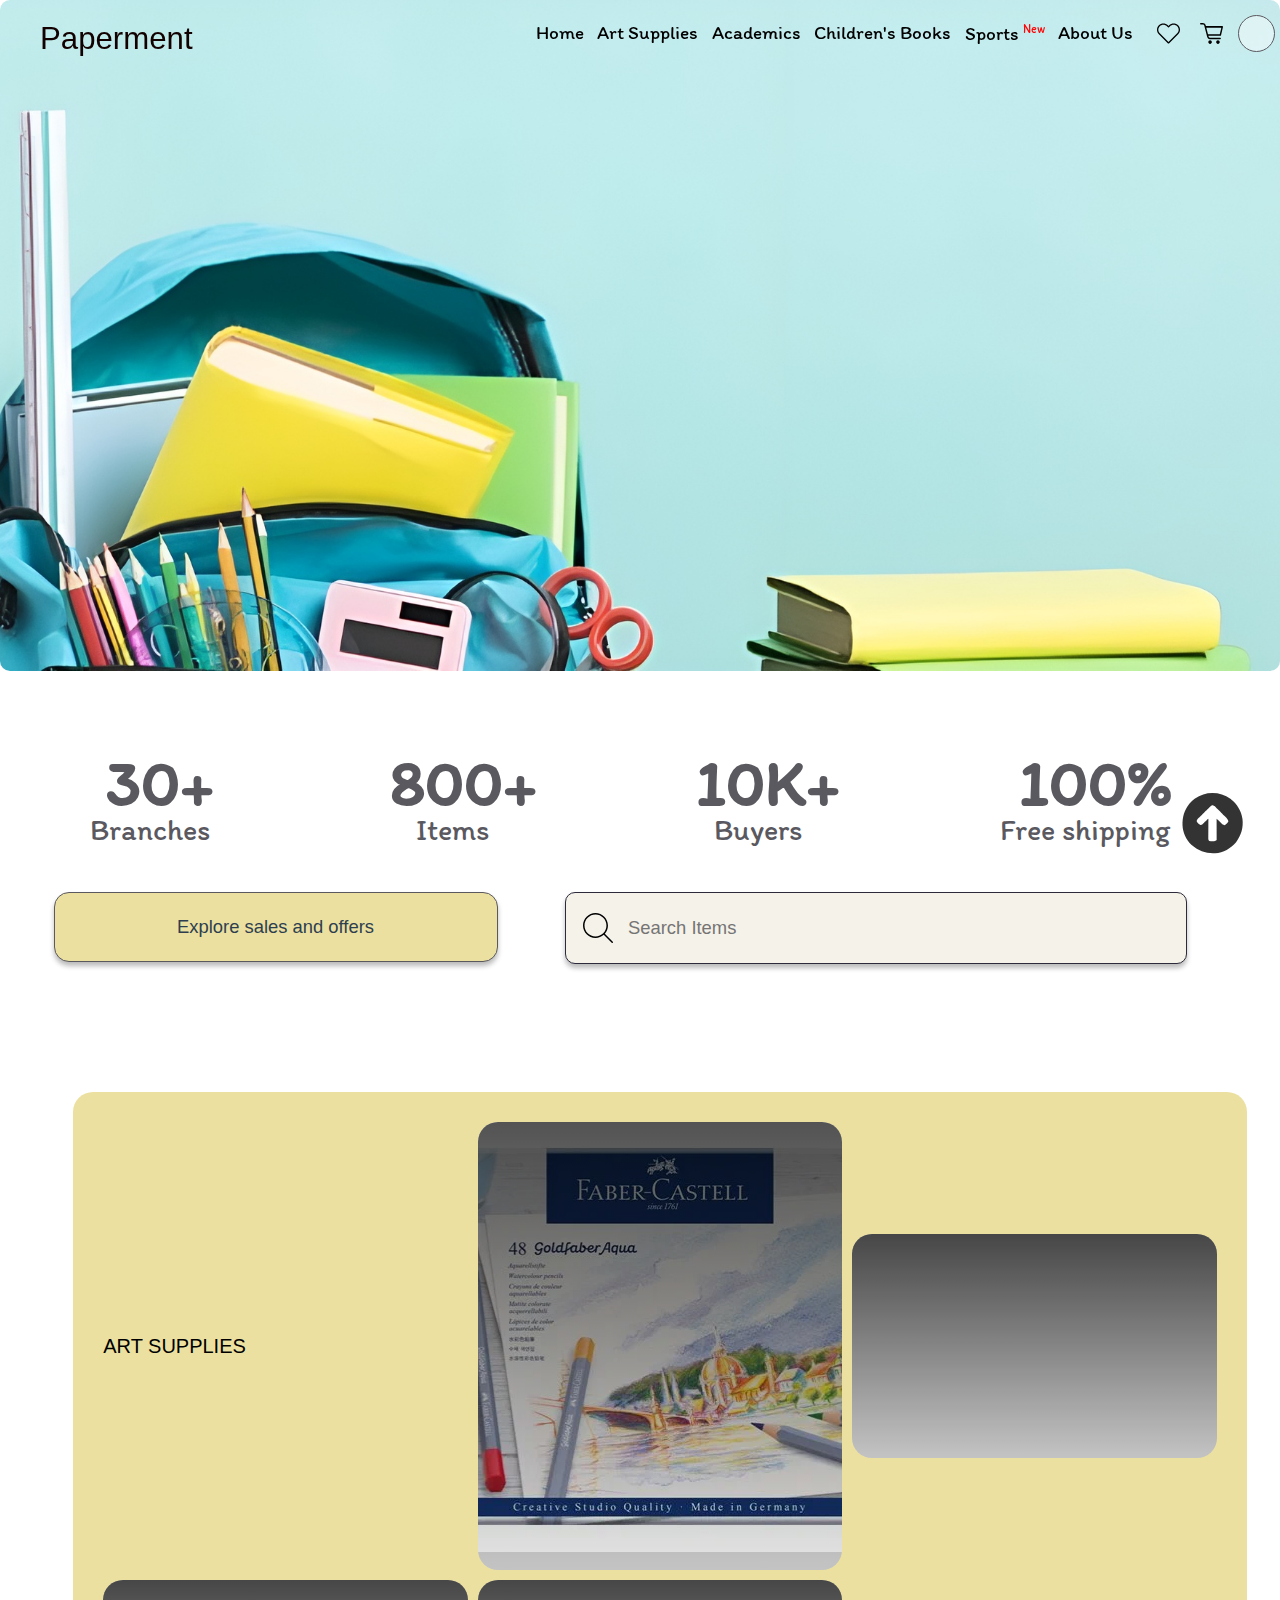
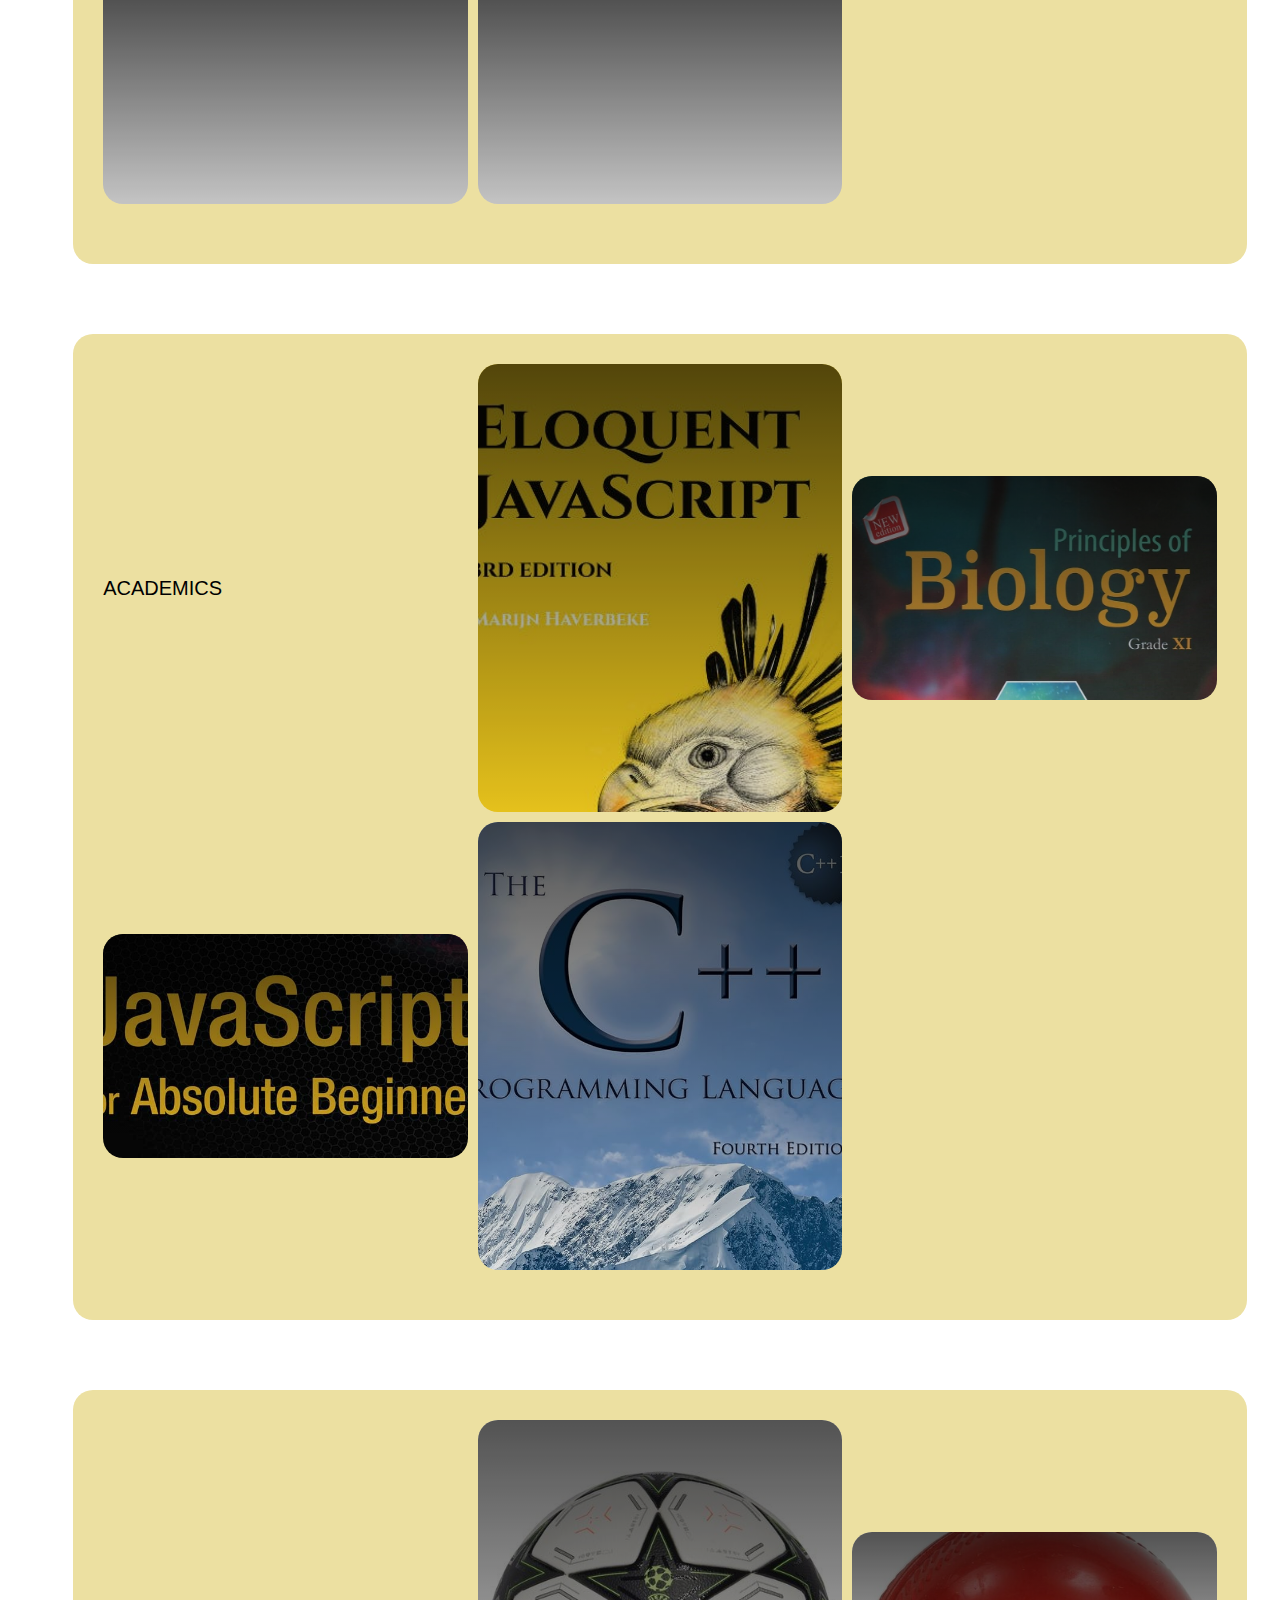
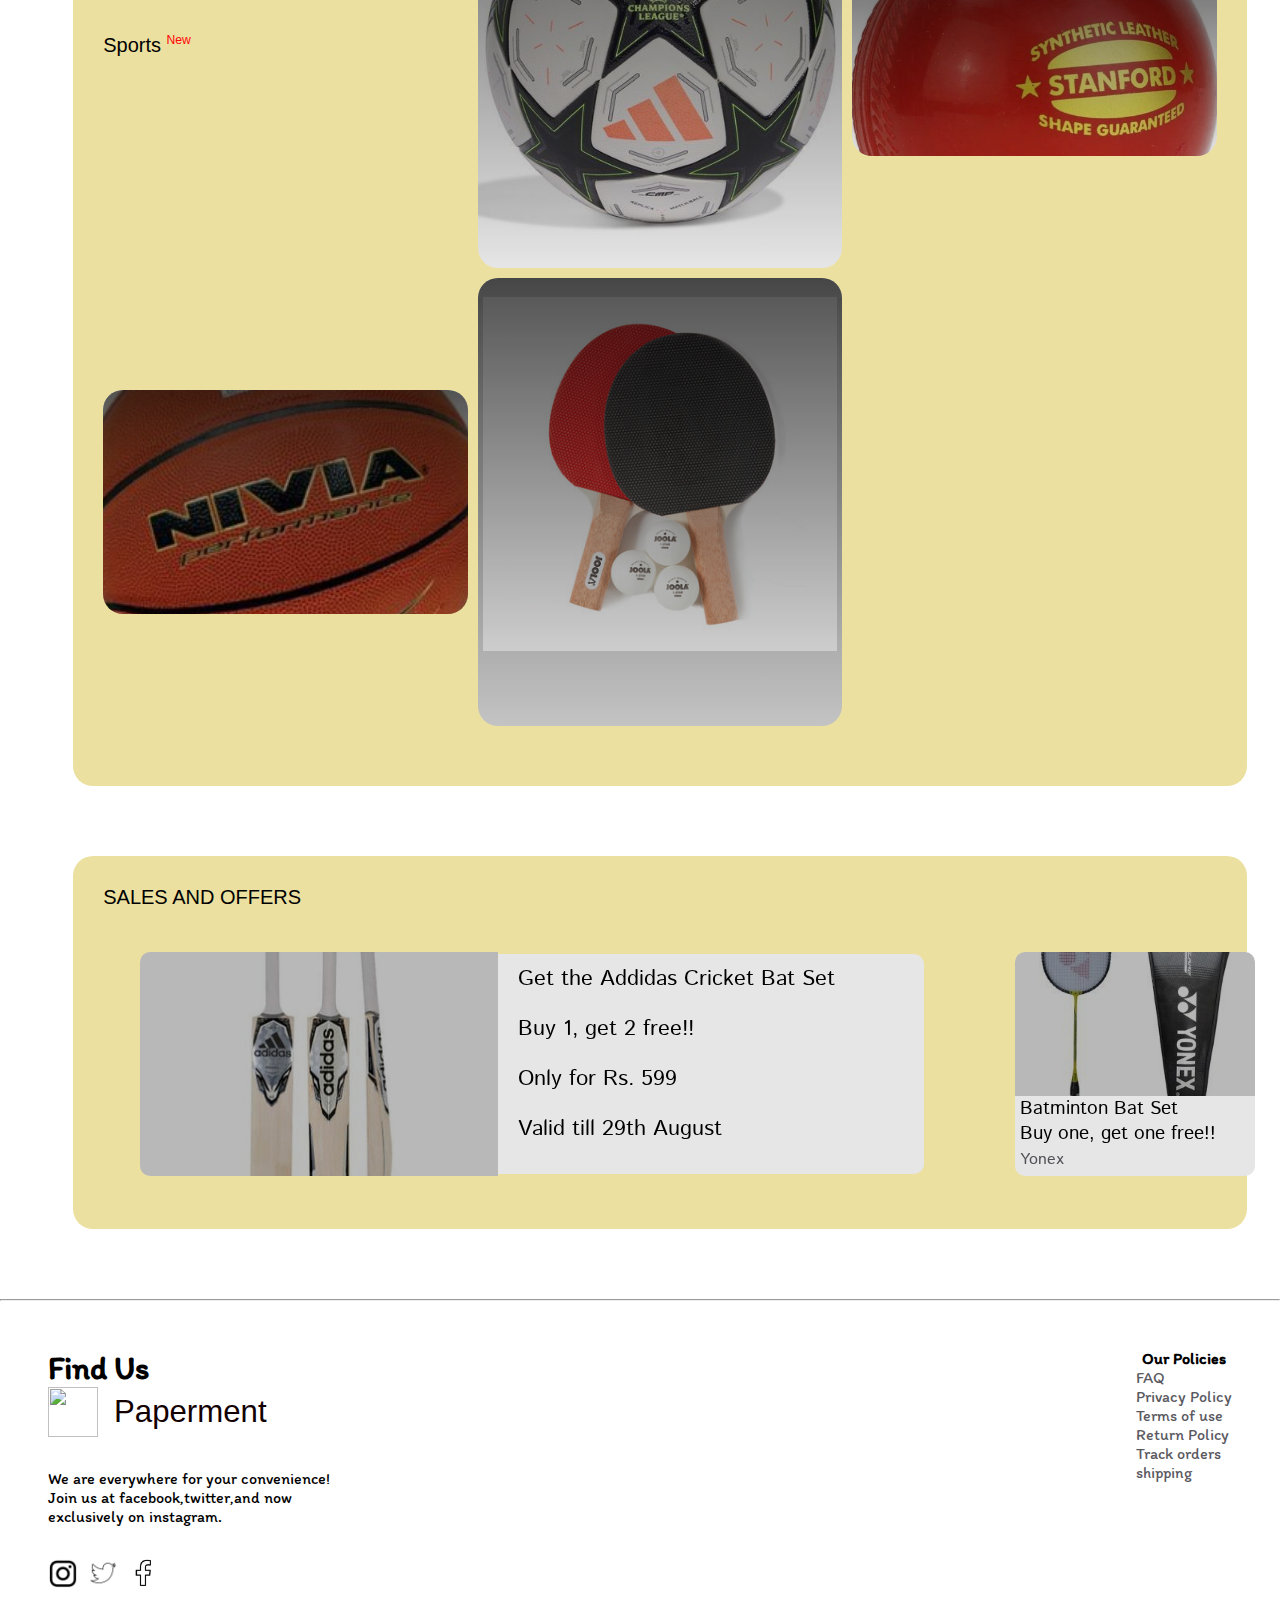
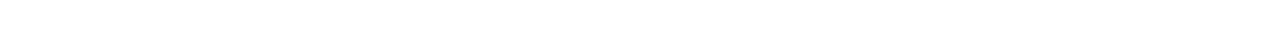
==== commit bb664d34: "completed the home page and minor changes to file names" ====
--- a/index.html
+++ b/index.html
@@ -4,6 +4,7 @@
     <meta charset="UTF-8">
     <meta name="viewport" content="width=device-width, initial-scale=1.0">
     <title> Paperment | Home </title>
+    <link rel="shortcut icon" href="./assets/favicon/favicon.ico" type="image/x-icon">
      <!-- The globalStyle file contains/will contain scripts used by all the pages of this website -->
     <link rel="stylesheet" href="./globalStyle.css">
     <link rel="stylesheet" href="./indexStyle.css">
@@ -43,7 +44,7 @@
         <!-- heroNumbers contains the numbers and text right below the big image -->
         <div id="heroNumbers">
             <p class="heroNumberBig"> 30+ <br> <span class="heroNumberSmall"> Branches </span></p>
-            <p class="heroNumberBig"> 200+ <br> <span class="heroNumberSmall"> Items </span></p>
+            <p class="heroNumberBig"> 800+ <br> <span class="heroNumberSmall"> Items </span></p>
             <p class="heroNumberBig"> 10K+ <br> <span class="heroNumberSmall"> Buyers  </span></p>
             <p class="heroNumberBig"> 100% <br> <span class="heroNumberSmall"> Free shipping </span></p>
         </div>
@@ -85,19 +86,62 @@
 
         <div class="shopSectionContainer" id="shopSection2">
             <p class="sectionHeading"> ACADEMICS </p>
-            <div class="shopElements" id="section2Element1" > Sec1 </div>
-            <div class="shopElements" id="section2Element2" > Sec2 </div>
-            <div class="shopElements" id="section2Element3" > Sec3 </div>
-            <div class="shopElements" id="section2Element4" > Sec4 </div>
+            <div class="shopElements" id="section2Element1" >
+                <div class="fade"></div>
+            </div>
+            <div class="shopElements" id="section2Element2" >
+                <div class="fade"></div>
+            </div>
+            <div class="shopElements" id="section2Element3" >
+                <div class="fade"></div>
+            </div>
+            <div class="shopElements" id="section2Element4" >
+                <div class="fade"></div>
+            </div>
         </div>
 
         <div class="shopSectionContainer" id="shopSection3">
-            <p class="sectionHeading"> SALES AND OFFERS </p>
-            <div class="shopElements" id="section3Element1" > Sec1 </div>
-            <div class="shopElements" id="section3Element2" > Sec2 </div>
-            <div class="shopElements" id="section3Element3" > Sec3 </div>
-            <div class="shopElements" id="section3Element4" > Sec4 </div>
+            <p class="sectionHeading"> Sports <sup style="font-size: 0.76rem;color: var(--redText);">New</sup> </p>
+            <div class="shopElements" id="section3Element1" >
+                <div class="fade"></div>
+            </div>
+            <div class="shopElements" id="section3Element2" >
+                <div class="fade"></div>
+            </div>
+            <div class="shopElements" id="section3Element3" >
+                <div class="fade"></div>
+            </div>
+            <div class="shopElements" id="section3Element4" >
+                <div class="fade"></div>
+            </div>
         </div>
+
+        <div id="shopSection4">
+            <p class="sectionHeading" id="salesHeading"> SALES AND OFFERS </p>
+            <div id="salesMainShop">
+                <div class="shopElements" id="section4Element1">
+                    <div id="salesBigImg"></div>
+                    <div id="salesLeftTextArea">
+                        <p> Get the Addidas Cricket Bat Set <br>
+                            Buy 1, get 2 free!! <br>
+                            Only for Rs. 599 <br>
+                            Valid till 29th August
+                        </p>
+                    </div>
+                </div>
+                <div class="shopElements" id="section4Element2">
+                    <div id="salesSmallImg"></div>
+                    <div id="salesRightTextArea">
+                        <p>
+                            Batminton Bat Set <br>
+                            Buy one, get one free!! <br>
+                            <span style="color: var(--textColorLight); font-size: 1rem;"> Yonex </span>
+                        </p>
+                    </div>
+                </div>
+            </div>
+        </div>
+<!-- class="shopSectionContainer"  -->
 
     </section>
 
--- a/globalStyle.css
+++ b/globalStyle.css
@@ -17,13 +17,13 @@
   --textColorDark: #073459;
   --redText: #FF0505;
 
-  --buttonBackground: #d0af5a;
+  --buttonBackground: #ece0a1;
   --buttonText: #2d3f4f;
 
   --borderLight: #5a595f;
   --borderDark: #2d2a3b;
 
-  --shopBackgroundLight: #efe7b9;
+  --shopBackgroundLight: #ece0a1;
   --shopElementBackgroundLight: #d9d9d9;
 
   --dot: #D9D9D9;
@@ -126,6 +126,7 @@
 #searchBar {
   width: 90%;
   height: 100%;
+  padding: 3px;
   border-radius: 7px;
   border: 1px solid var(--buttonText);
   background-color: var(--searchBarBackground);
@@ -325,8 +326,6 @@
 
 
 .elementContainer{
-  /* background-color: var(--shopElementBackgroundLight); */
-  border: 1px solid var(--shopElementBackgroundLight);
   height: 450px;
   width: 300px;
   border-radius: 5px;
@@ -336,7 +335,7 @@
 }
 
 .sectionHeader{
-  font-size: 2rem;
+  font-size: 2.4rem;
   font-family: "Istok Web", sans-serif;
   width: 100%;
   margin-left: 20px;
@@ -344,17 +343,26 @@
 
 .elementImg{
   border-radius: 2px;
-  background-image: url(./assets/image/Art_Supplies/Doms/brushPen-Doms-small.jpg);
+  /* background-image: url(./assets/image/Art_Supplies/Doms/brushPen-Doms-small.jpg); */
   filter: brightness(0.95);
   background-repeat: no-repeat;
-  background-size: 300px 300px;
+  background-size: auto 300px;
+  background-position: center;
   width: 300px;
   height: 300px;
   object-fit: cover;
 }
 
+.elementTextContainer{
+  display: flex;
+  justify-content: space-between;
+  align-items: flex-start;
+  margin-top: 0px;
+  padding: 0 5px;
+}
+
 .elementText{
-  margin-top: -40px;
+  
   font-family: itim,sans-serif;
   padding: 5px;
   line-height: 40px;
@@ -366,6 +374,37 @@
 
 .elemntPrice{
   font-size: 1.2rem;
+}
+
+.heartButton{
+  position: relative;
+  margin-left: -10px;
+  min-width: 23px;
+  height: 23px;
+  background-color: transparent;
+  background-image: url(./assets/icons/heartIcon.svg);
+  background-size: 23px 23px;
+  object-fit: cover;
+  border: none;
+}
+
+.hoverHeart{
+  position: absolute;
+  opacity: 0;
+  top: 0;
+  left: 0;
+  width: 100%;
+  height: 100%;
+  background-color: transparent;
+  background-image: url(./assets/icons/heartIconFilled.svg);
+  background-size: 23px 23px;
+  object-fit: cover;
+  border: none;
+  transition: all 0.3s ease;
+}
+
+.heartButton:hover .hoverHeart{
+  opacity: 1;
 }
 
 /* End of main section */
--- a/indexStyle.css
+++ b/indexStyle.css
@@ -128,6 +128,7 @@
     font-size: 1.875rem;
     font-weight: 400;
     margin-right: 20px;
+    z-index: -1;
 }
 
 /* End of Hero Section */
@@ -159,6 +160,7 @@
     border: 1.5px solid var(--borderLight);
     background-color: var(--buttonBackground);
     color: var(--buttonText);
+    box-shadow: 0px 4px 5px rgba(0, 0, 0, 0.271);
     transition: all 0.3s ease-out;
 }
 
@@ -178,6 +180,7 @@
     align-items: center;
     background-color: var(--searchBarBackground);
     border: 1px solid var(--borderDark);
+    box-shadow: 0px 4px 5px rgba(0, 0, 0, 0.271);
 }
 
 #searchIconHome{
@@ -213,7 +216,7 @@
 
 .shopSectionContainer {
     width: 87%;
-    height: auto; /* Explicit height to ensure sections are spaced correctly */
+    height: auto; 
     margin: 20px 0 20px 0;
     display: grid;
     grid-template-columns: repeat(3, 1fr);
@@ -293,9 +296,9 @@
 
 /* Adding images to the divs */
 #section1Element1{
-    background-image: url(./assets/image/Art_Supplies/Faber-Castell/goldFaberAqua-faberCastell.webp);
+    background-image: url(./assets/image/Art_Supplies/Faber-Castell/goldFaberAqua-faberCastell.png);
     background-position: top;
-    height: 14rem;
+    height: 28rem;
 
 }
 
@@ -303,81 +306,173 @@
     background-image: url(./assets/image/Art_Supplies/Doms/brushPen-Doms.jpg);
     background-position: 50% 70%;
     background-size: 97%;
-    height: 7rem;
+    height: 14rem;
 }
 
 #section1Element3{
     background-image: url(./assets/image/Art_Supplies/Doms/domsWatercolorSet.jpg);
     background-position: 50% 65%;
     background-size: 97%;
-    height: 7rem;
+    height: 14rem;
 }
 
 #section1Element4{
     background-image: url(./assets/image/Art_Supplies/Camel/watercolor-camel-small.jpg);
     background-position: 50% 50%;
     background-size: 97%;
-    height: 7rem;
+    height: 14rem;
 }
 
 /* For section 2 */
 
 #section2Element1{
-    background-image: url();
-    background-position: 50% 70%;
+    background-image: url(./assets/image/academics/CodingBook/Eloquent\ JavaScript.jpg);
+    background-position: 50% 10%;
+    background-size: 30rem;
+    height: 28rem;
+}
+
+#section2Element2{
+    background-image: url(./assets/image/academics/SchoolBooks/Principles\ of\ Biology\ for\ Grade\ 11.jpg);
+    background-position: 50% 10%;
+    background-size: 35rem;
+    height: 14rem;
+}
+
+#section2Element3{
+    background-image: url(./assets/image/academics/CodingBook/JavaScript\ for\ Beginners.jpeg);
+    background-position: 50% 30%;
+    background-size: 30rem;
+    height: 14rem;
+}
+
+#section2Element4{
+    background-image: url(./assets/image/academics/CodingBook/The\ C++\ Programming\ Language.jpg);
+    background-position: 50% 20%;
+    background-size: 30rem;
+    height: 28rem;
+}
+
+/* For Section 3 */
+
+#section3Element1{
+    background-image: url(./assets/image/sports/Football/168ace6b4169.jpg);
+    background-position: 50% 40%;
+    background-size: 30rem;
+    height: 28rem;
+}
+
+#section3Element2{
+    background-image: url(./assets/image/sports/Cricket/SF-Synthetic-Cricket-Ball-768x768.jpg);
+    background-position: 50% 30%;
+    background-size: 30rem;
+    height: 14rem;
+}
+
+#section3Element3{
+    background-image: url(./assets/image/sports/Basketball/ni_bk_00036_large.jpg);
+    background-position: 50% 40%;
+    background-size: 30rem;
+    height: 14rem;
+}
+
+#section3Element4{
+    background-image: url(./assets/image/sports/TableTennis/zoom_j-essential-duel.jpg);
+    background-position: 50% 20%;
     background-size: 97%;
-    height: 14rem;
-}
-
-#section2Element2{
-    background-image: url();
-    background-position: 50% 70%;
-    background-size: 97%;
-    height: 7rem;
-}
-
-#section2Element3{
-    background-image: url();
-    background-position: 50% 70%;
-    background-size: 97%;
-    height: 7rem;
-}
-
-#section2Element4{
-    background-image: url();
-    background-position: 50% 70%;
-    background-size: 97%;
-    height: 14rem;
-}
-
-/* For Section 3 */
-
-#section3Element1{
-    background-image: url();
-    background-position: 50% 70%;
-    background-size: 97%;
-    height: 14rem;
-}
-
-#section3Element2{
-    background-image: url();
-    background-position: 50% 70%;
-    background-size: 97%;
-    height: 7rem;
-}
-
-#section3Element3{
-    background-image: url();
-    background-position: 50% 70%;
-    background-size: 97%;
-    height: 7rem;
-}
-
-#section3Element4{
-    background-image: url();
-    background-position: 50% 70%;
-    background-size: 97%;
-    height: 14rem;
-}
+    height: 28rem;
+}
+
+/* For section 4 */
+
+#shopSection4{
+    display: grid;
+    align-items: start;
+    width: 87%;
+    height: auto; 
+    margin: 20px 0 20px 0;
+    background-color: var(--shopBackgroundLight);
+    padding: 30px;
+    border-radius: 20px;
+    font-family: Istok Web,sans-serif;
+}
+
+#salesMainShop{
+    display: flex;
+    justify-content: space-around;
+    width: 100%;
+}
+
+#salesHeading{
+    width: 100%;
+    margin: 0 0 20px 0;
+}
+
+#section4Element1{
+    width: 65%;
+    height: 15rem;
+    display: flex;
+    padding: 15px;
+    justify-content: flex-start;
+    background-color: transparent;
+}
+
+#salesBigImg{
+    background-image: url(./assets/image/sports/Cricket/ew-bat-pellara-4-copy__09758.1656395161.600.600.jpg);
+    width: 25rem;
+    height: 14rem;
+    background-position: center;
+    background-size: 100%;
+    background-repeat: no-repeat;
+    object-fit: cover;
+    filter: brightness(0.8);
+    border-top-left-radius: 10px;
+    border-bottom-left-radius: 10px;
+}
+
+#salesLeftTextArea{
+    padding: 0 20px;
+    width: 27rem;
+    height: 13.75rem;
+    font-size: 1.4rem;
+    line-height: 50px;
+    background-color: white;
+    border-top-right-radius: 10px;
+    border-bottom-right-radius: 10px;
+}
+
+#section4Element2{
+    width: 19rem;
+    height: 16.8rem;
+    display: grid;
+    align-content: center;
+    background-color: transparent;
+}
+
+#salesSmallImg{
+    background-image: url(./assets/image/sports/Badminton/yonexBatmintonBatSet.jpg);
+    height: 9rem;
+    width: 15rem;
+    background-position: center;
+    background-size: 15rem;
+    background-repeat: no-repeat;
+    border-top-left-radius: 10px;
+    border-top-right-radius: 10px;
+    filter: brightness(0.8);
+}
+
+#salesRightTextArea{
+    box-sizing: border-box;
+    width: 15rem;
+    height: 5rem;
+    font-size: 1.2rem;
+    line-height: 25px;
+    background-color: white;
+    padding: 0 5px;
+    border-bottom-left-radius: 10px;
+    border-bottom-right-radius: 10px;
+}
+
+
 
 /* End of Shop section */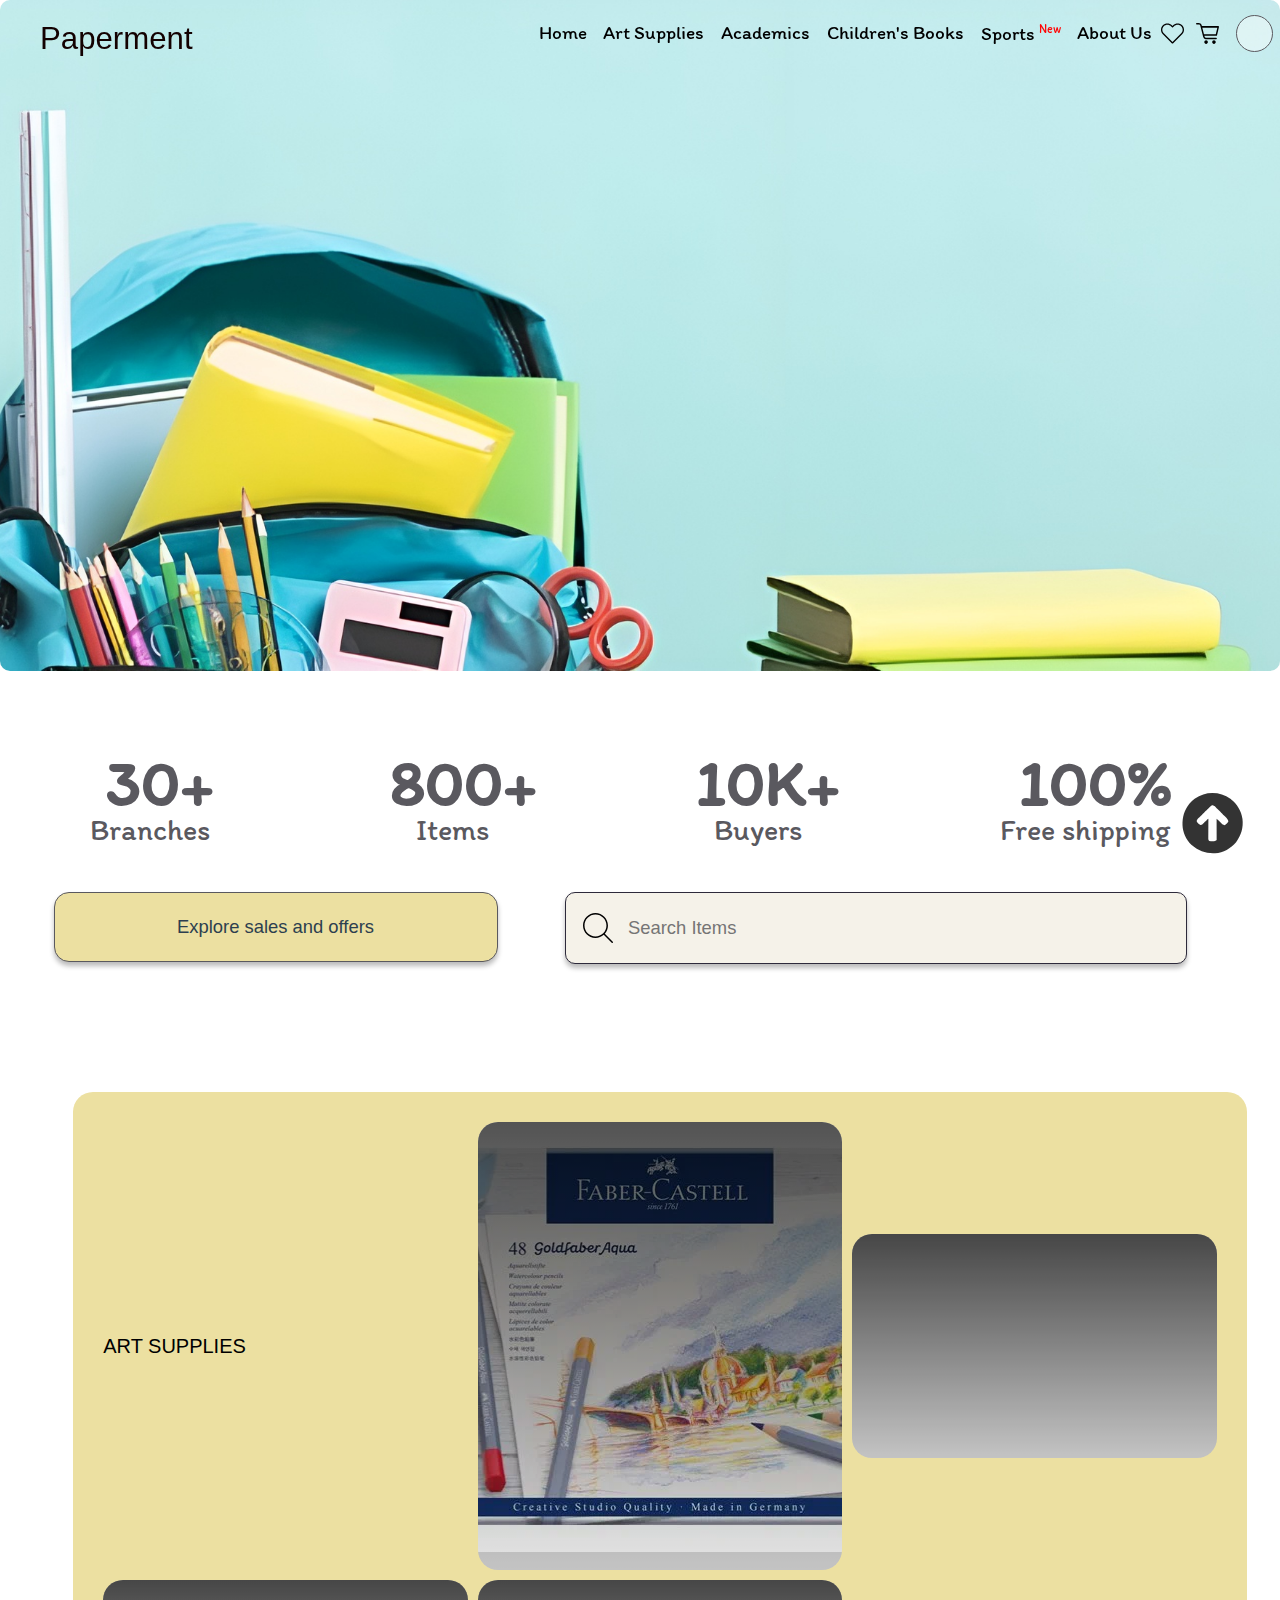
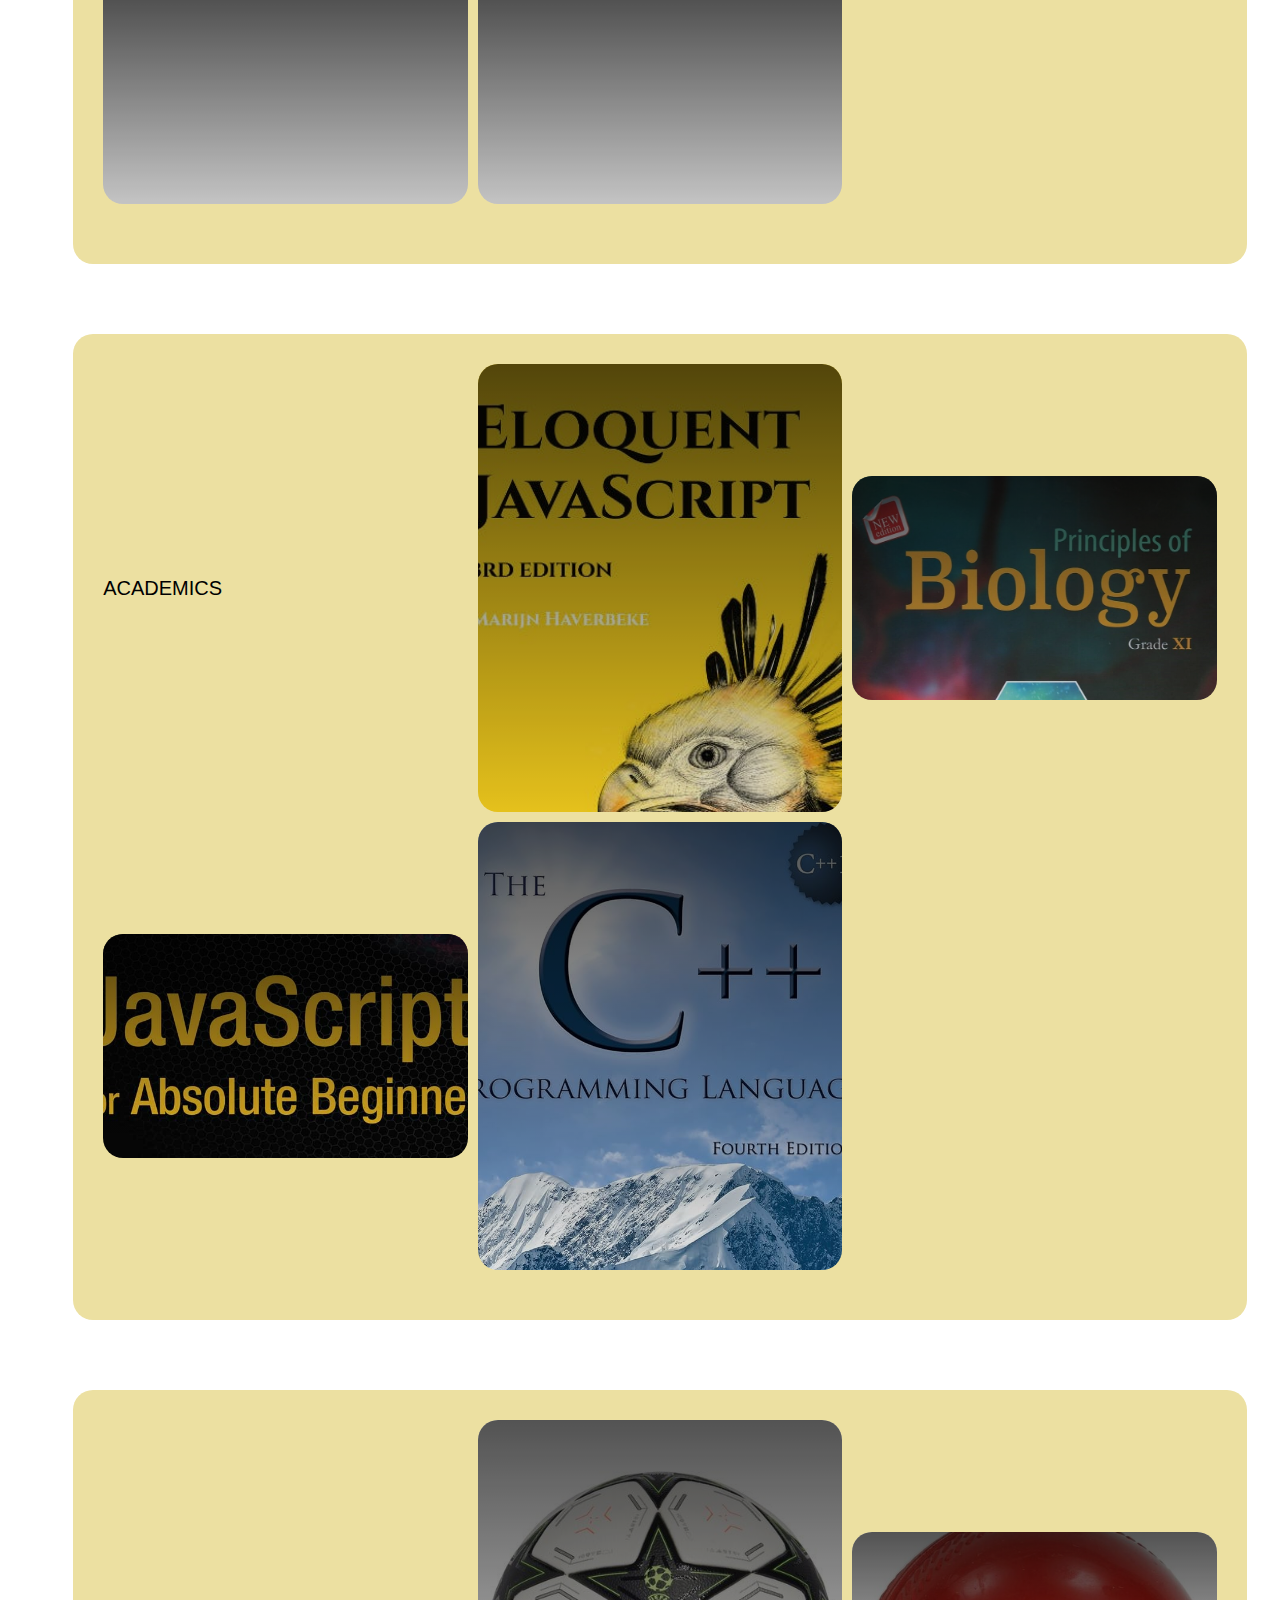
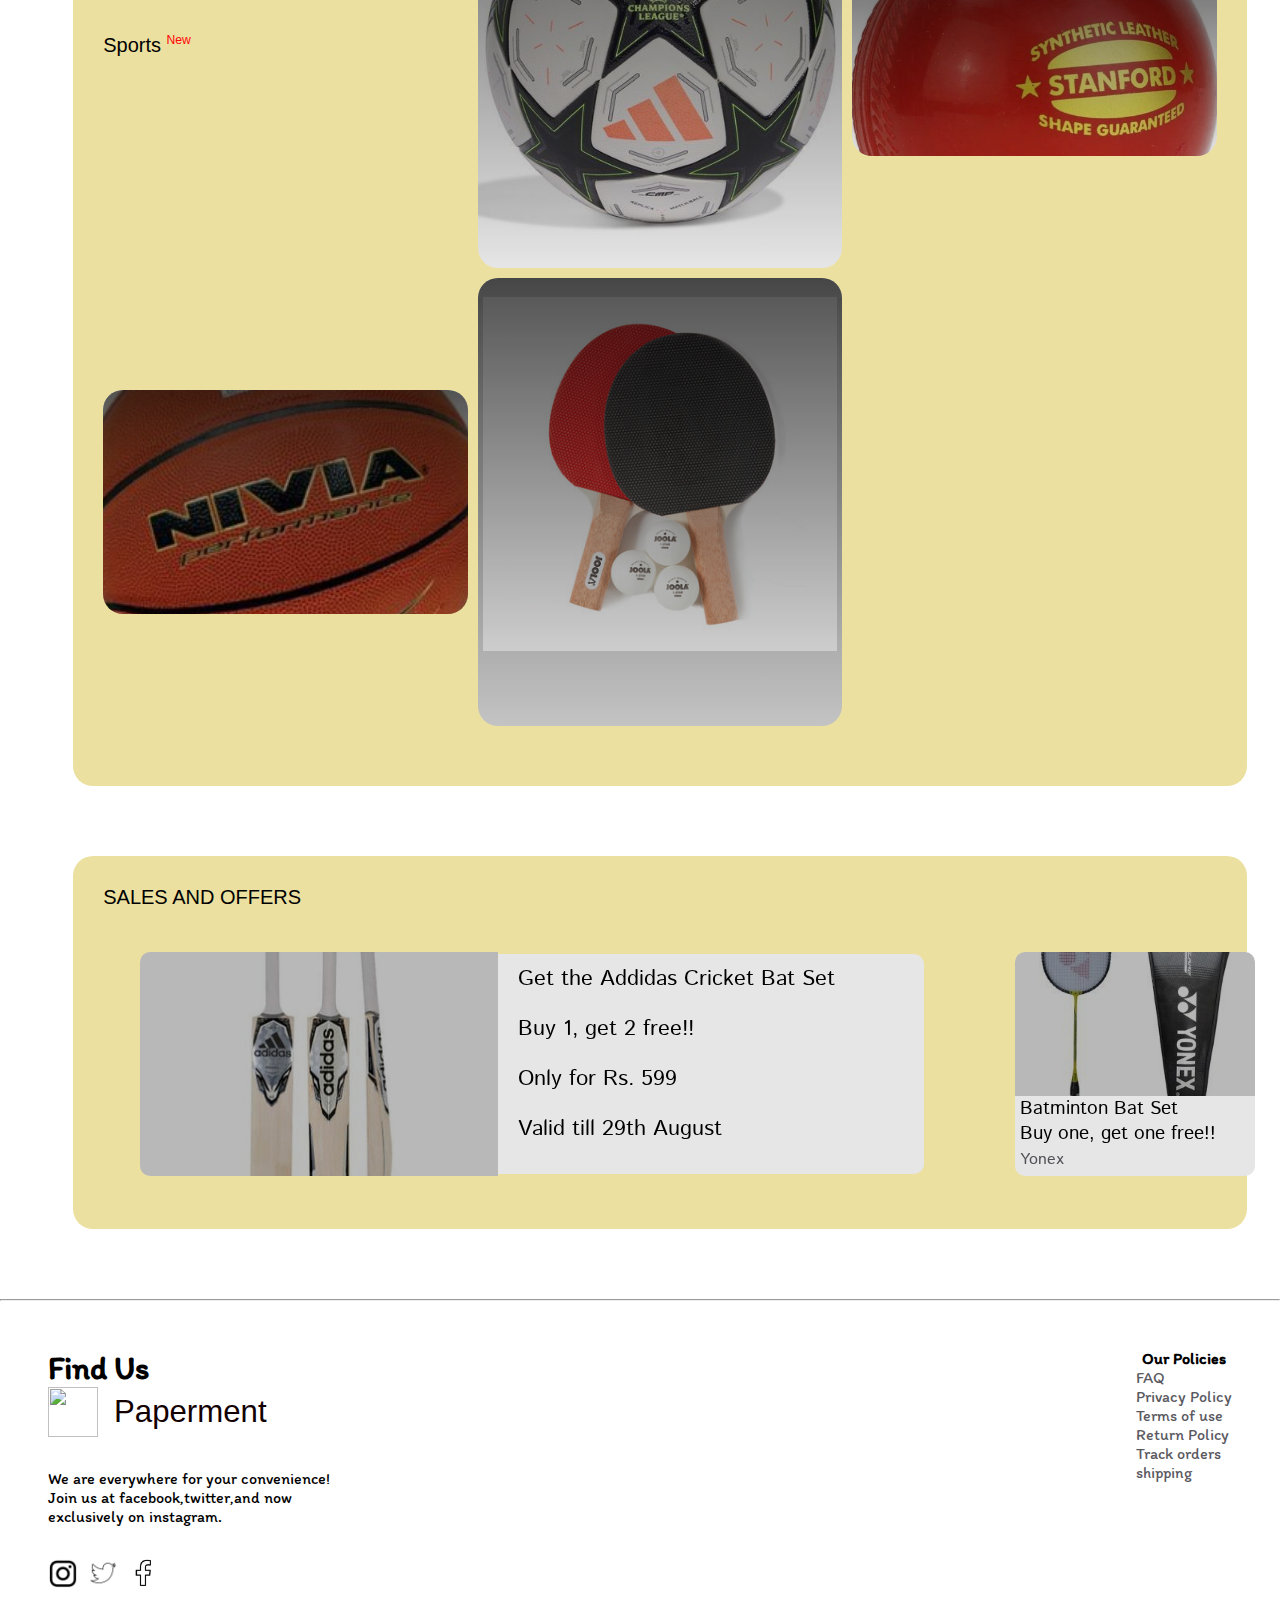
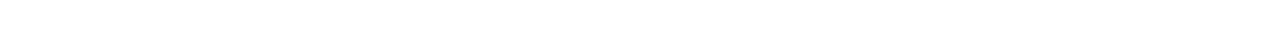
==== commit 8594bcf5: "completed about page, replaced the heartFilledIcon with another that has a transparent backgrounf" ====
--- a/index.html
+++ b/index.html
@@ -28,7 +28,9 @@
                 </ul>
             </nav>
             <div id="iconContainer">
-                <img src="./assets/icons/heartIcon.svg" alt="heartIcon" class="icon">
+                <button class="heartButton">
+                    <div class="hoverHeart"></div>
+                 </button>
                 <img src="./assets/icons/shoppingCart.svg" alt="" class="icon">
                 <div id="userProfilePicture" class="icon"></div>
             </div>
--- a/globalStyle.css
+++ b/globalStyle.css
@@ -21,7 +21,7 @@
   --buttonText: #2d3f4f;
 
   --borderLight: #5a595f;
-  --borderDark: #2d2a3b;
+  --borderDark: #2d2a3b; 
 
   --shopBackgroundLight: #ece0a1;
   --shopElementBackgroundLight: #d9d9d9;
@@ -75,6 +75,7 @@
   padding: 10px;
   width: 100%;
   position: fixed;
+  top: 0;
   background-color: var(--bodyColor);
   z-index: 100;
 }
@@ -173,6 +174,7 @@
   stroke: var(--highlightBackground);
 }
 
+
 #userProfilePicture {
   min-width: 25px;
   min-height: 25px;
@@ -417,8 +419,7 @@
   display: flex;
   justify-content: space-between;
   flex-wrap: wrap;
-    padding: 3rem;
-  /* height: 40%; */
+  padding: 3rem;
 }
 .policies-section{
     display: flex;
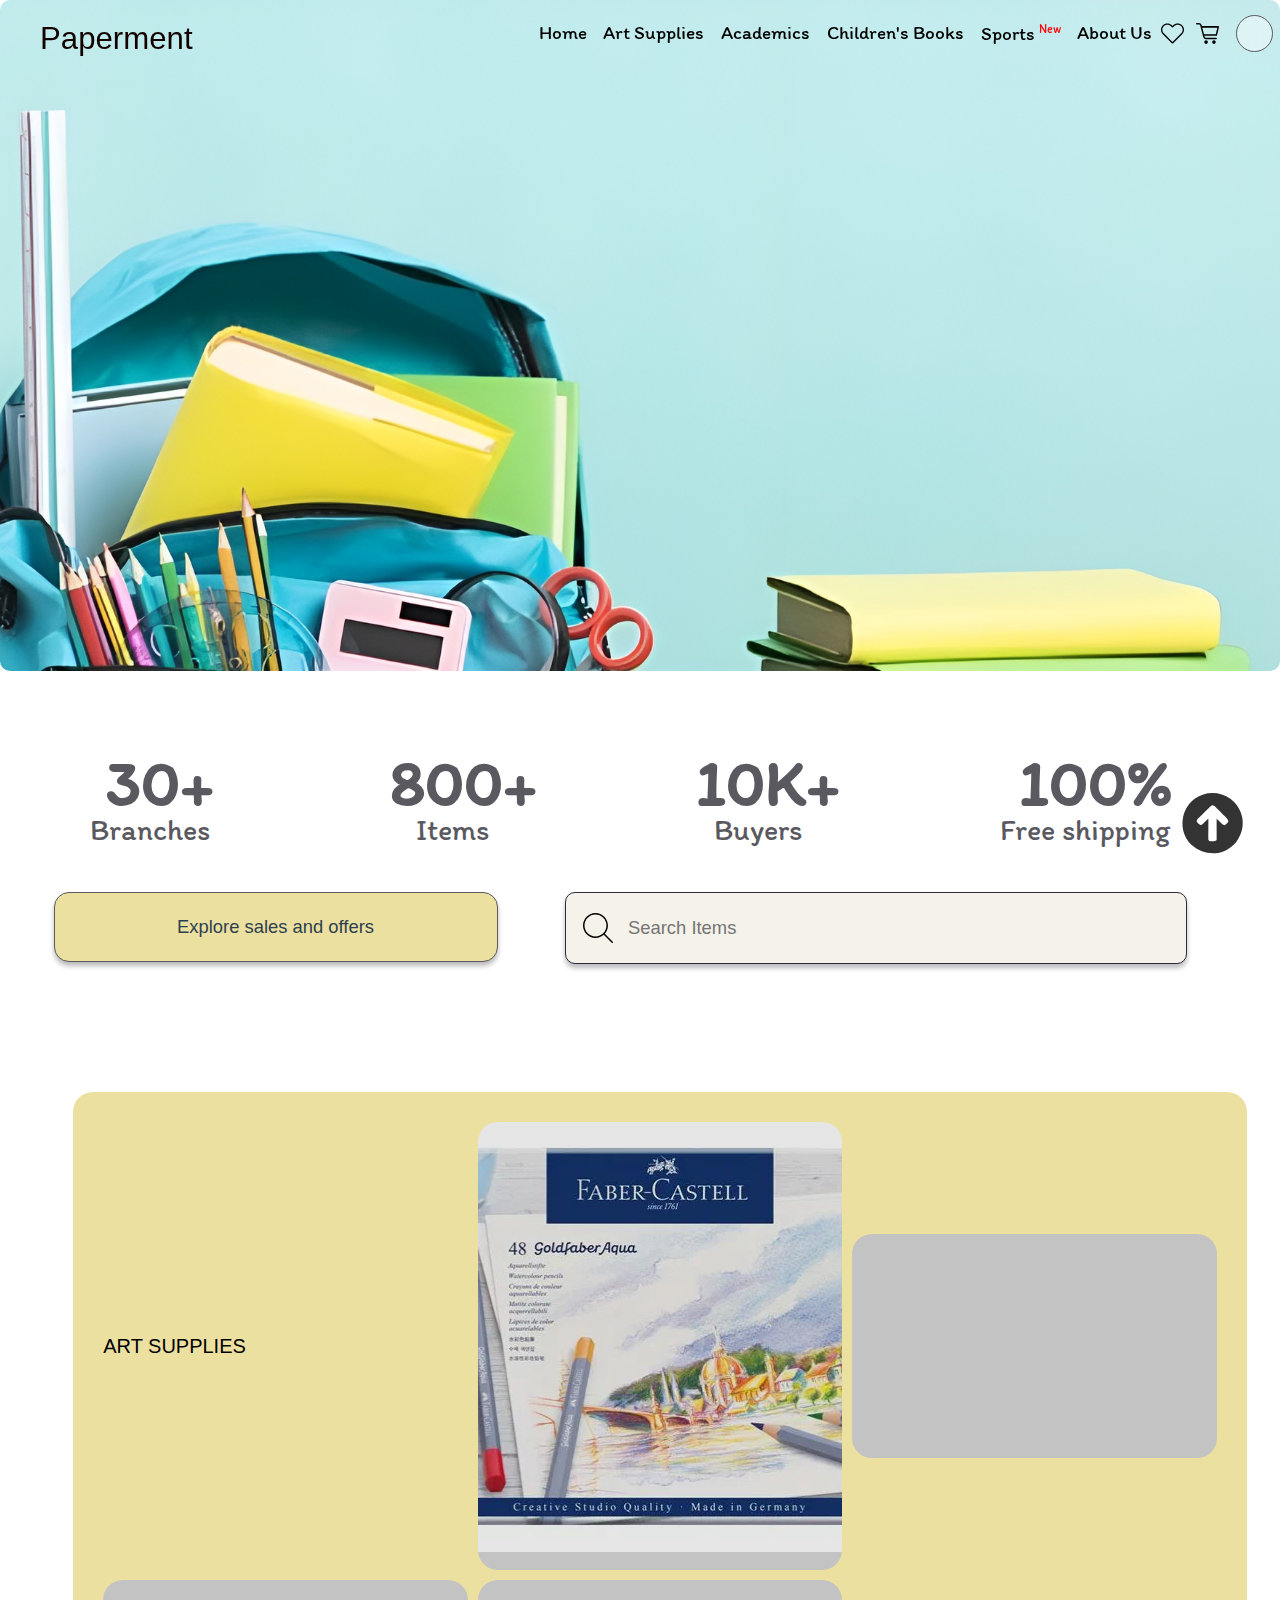
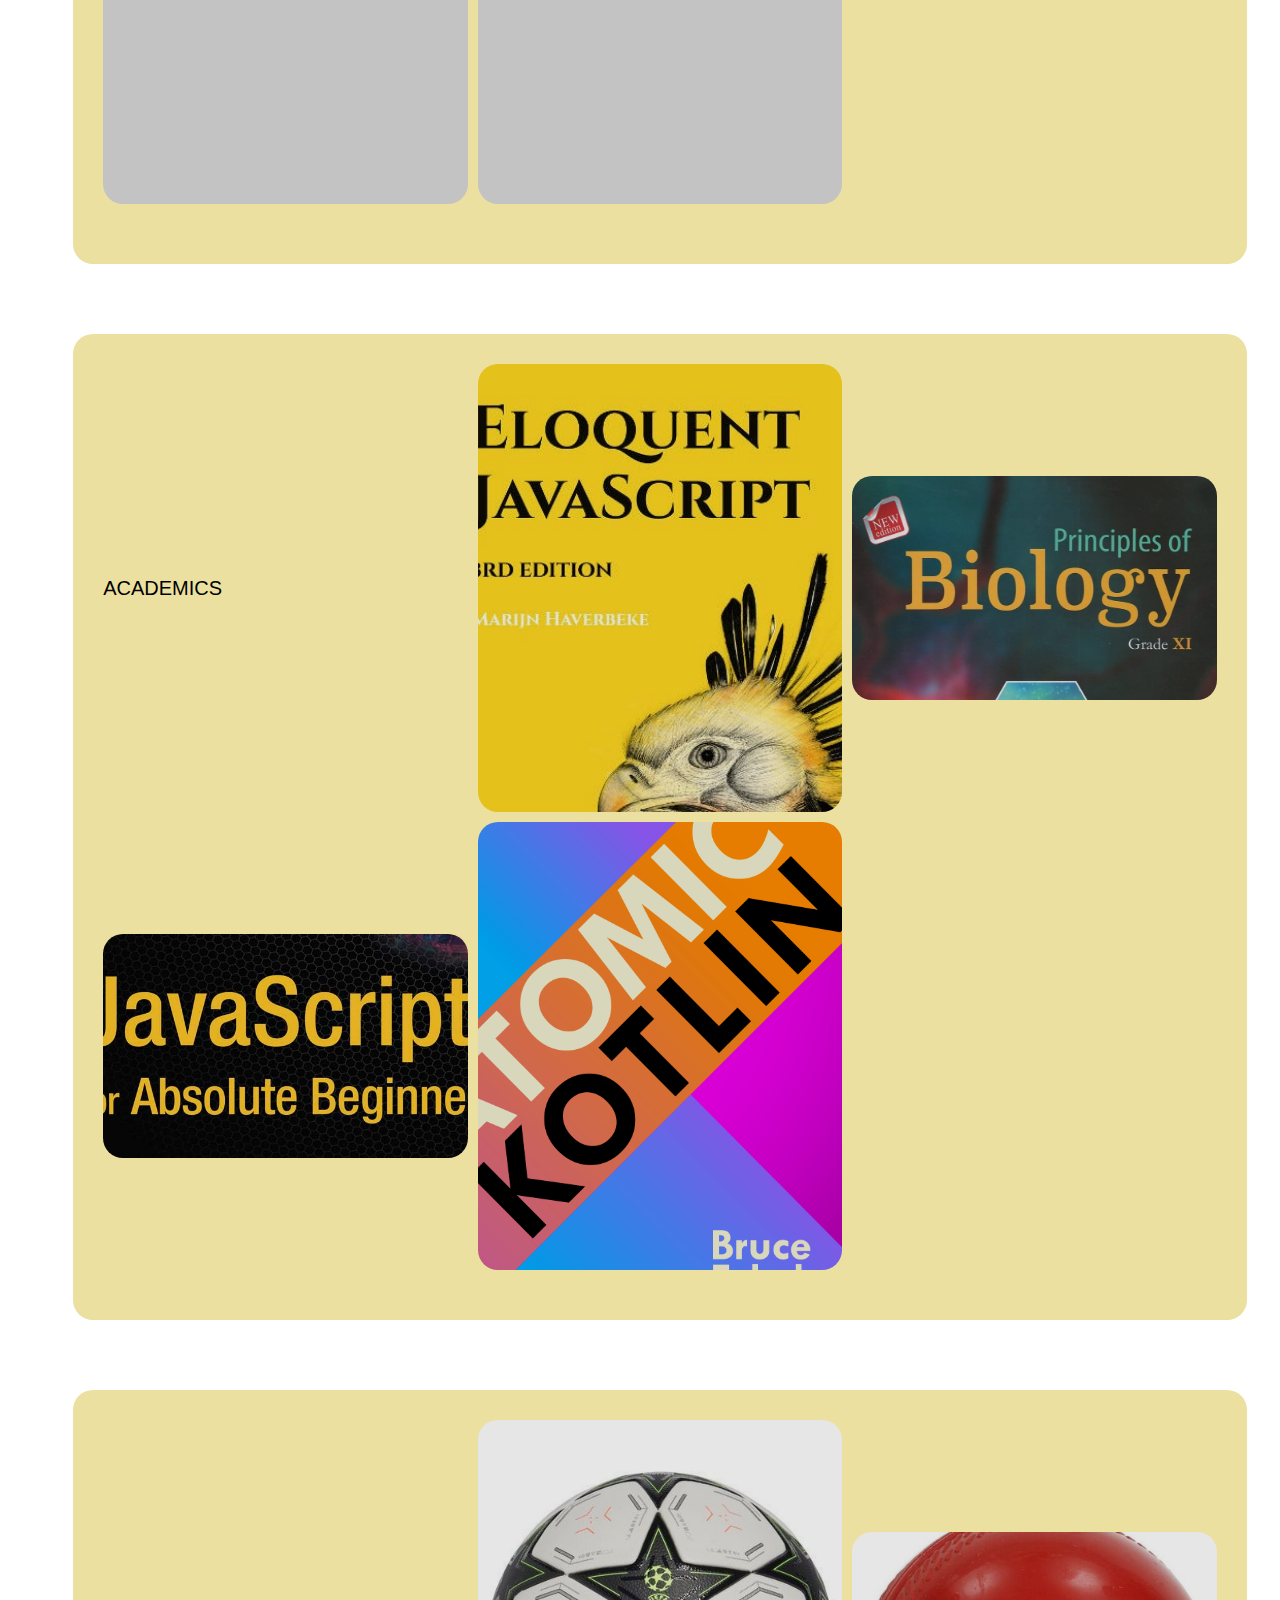
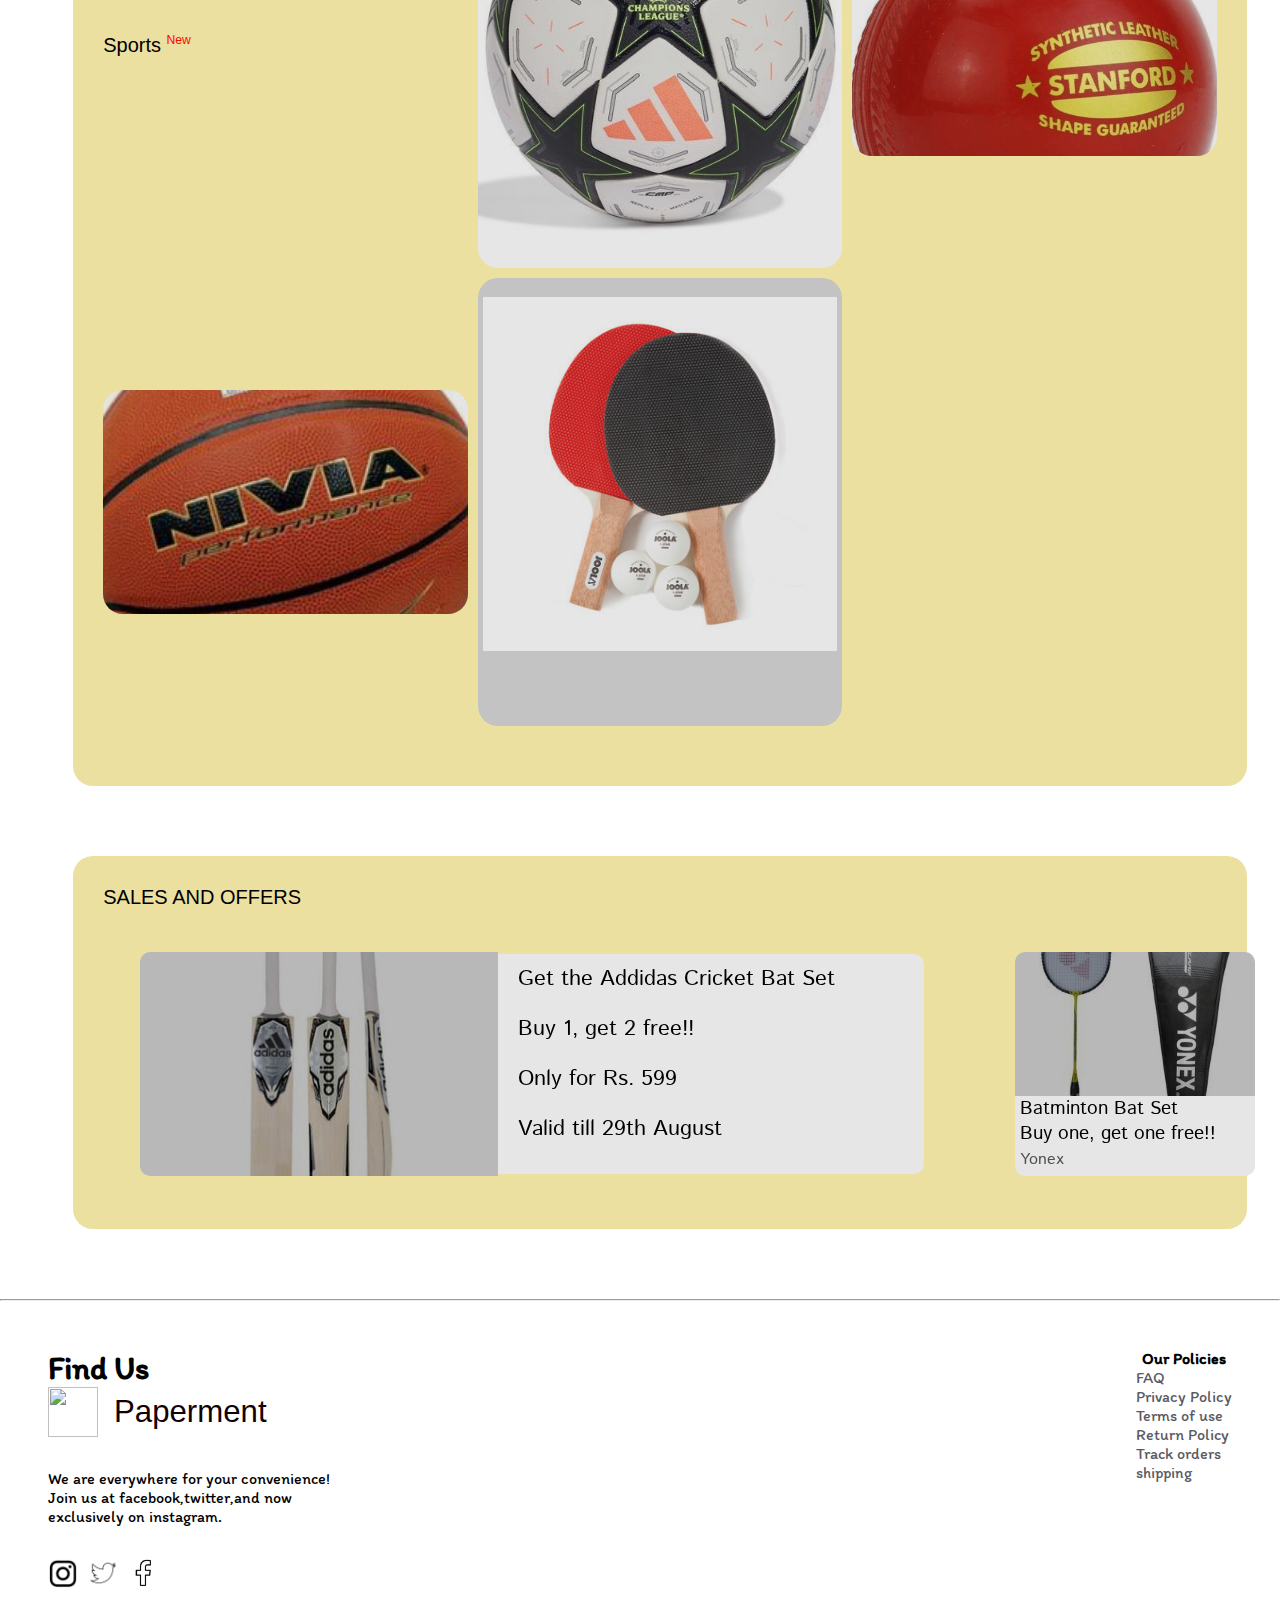
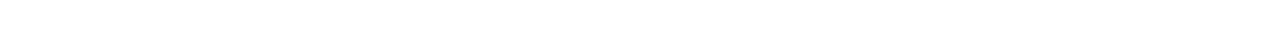
==== commit 0ea17ced: "minor changes" ====
--- a/index.html
+++ b/index.html
@@ -73,7 +73,7 @@
         <div class="shopSectionContainer" id="shopSection1">
             <p class="sectionHeading"> ART SUPPLIES </p>
             <div class="shopElements" id="section1Element1" >
-                <div class="fade"></div>
+                <div class="fade"></div> 
             </div>
             <div class="shopElements" id="section1Element2" >
                 <div class="fade"></div>
--- a/globalStyle.css
+++ b/globalStyle.css
@@ -3,7 +3,7 @@
 /* @import url("https://fonts.googleapis.com/css2?family=Itim&family=Rochester&display=swap"); /* Rochester and Itim fonts */
 /*@import url('https://fonts.googleapis.com/css2?family=Istok+Web:ital,wght@0,400;0,700;1,400;1,700&display=swap');  */
 
-@import url('https://fonts.googleapis.com/css2?family=Inria+Sans:ital,wght@0,300;0,400;0,700;1,300;1,400;1,700&family=Istok+Web:ital,wght@0,400;0,700;1,400;1,700&family=Itim&family=Rochester&display=swap');
+@import url("https://fonts.googleapis.com/css2?family=Inria+Sans:ital,wght@0,300;0,400;0,700;1,300;1,400;1,700&family=Istok+Web:ital,wght@0,400;0,700;1,400;1,700&family=Itim&family=Rochester&display=swap");
 
 /* Using the root pseudo class to organize the fonts and colors inside the root directory */
 :root {
@@ -15,30 +15,37 @@
   --companyNameColor: #130101;
   --textColorLight: #5a595f;
   --textColorDark: #073459;
-  --redText: #FF0505;
+  --redText: #ff0505;
 
   --buttonBackground: #ece0a1;
+  --addToCartButton: #d0af5a;
+  --addToCartDarkButton: #efb524;
   --buttonText: #2d3f4f;
 
   --borderLight: #5a595f;
-  --borderDark: #2d2a3b; 
+  --borderDark: #2d2a3b;
 
   --shopBackgroundLight: #ece0a1;
   --shopElementBackgroundLight: #d9d9d9;
 
-  --dot: #D9D9D9;
-  --darkerDot: #9D9C9C;
-}
-
-*{
+  --dot: #d9d9d9;
+  --darkerDot: #9d9c9c;
+}
+
+* {
   padding: 0;
   margin: 0;
 }
-
 
 *::selection {
   background-color: var(--highlightBackground);
   color: var(--highlightText);
+}
+
+.revokeDisplay {
+  visibility: hidden;
+  overflow-y: hidden;
+  overflow-x: hidden;
 }
 
 body {
@@ -51,7 +58,7 @@
   scroll-behavior: smooth;
 }
 
-#getToTop{
+#getToTop {
   background-image: url(./assets/icons/backToTop.svg);
   background-color: transparent;
   border: none;
@@ -67,7 +74,6 @@
   z-index: 90;
 }
 
-
 /* Start of header section */
 header {
   display: flex;
@@ -154,7 +160,7 @@
   transition: all 0.3s ease;
 }
 
-.headerList:hover{
+.headerList:hover {
   color: var(--highlightText);
 }
 
@@ -173,7 +179,6 @@
   margin: 5px;
   stroke: var(--highlightBackground);
 }
-
 
 #userProfilePicture {
   min-width: 25px;
@@ -185,10 +190,9 @@
 
 /* End of header section */
 
-
 /* Image Slider Section */
 
-#imageSlider{
+#imageSlider {
   display: grid;
   gap: 30px;
   height: auto;
@@ -198,33 +202,32 @@
   padding: 0;
 }
 
-#slidingSection{
+#slidingSection {
   /* position: relative; */
   height: 20rem;
   width: 100%;
   margin: 40px 0 20px 0;
-
-}
-
-.slide{
+}
+
+.slide {
   display: flex;
   margin: 60px 0 20px 0;
   width: 90%;
   justify-content: space-between;
 }
 
-.sliderElements{
+.sliderElements {
   /* position: absolute; */
   display: none;
   width: 100svw;
 }
 
-.sliderActive{
+.sliderActive {
   display: flex;
   justify-content: center;
 }
 
-.sliderImg{
+.sliderImg {
   width: 1750px;
   height: 300px;
   background-repeat: no-repeat;
@@ -234,7 +237,7 @@
   border-radius: 20px;
 }
 
-#dotsContainer{
+#dotsContainer {
   display: flex;
   justify-content: space-between;
   width: 100%;
@@ -242,7 +245,7 @@
   align-items: center;
   justify-content: center;
 }
-.dots{
+.dots {
   background-color: var(--dot);
   padding: 7px;
   margin: 5px;
@@ -251,15 +254,15 @@
   transition: all 0.3s ease;
 }
 
-.dotActive{
+.dotActive {
   background-color: var(--darkerDot);
 }
 
-.dots:hover{
+.dots:hover {
   background-color: var(--darkerDot);
 }
 
-.sliderTextContainer{
+.sliderTextContainer {
   display: flex;
   border-top: 1px solid #868585;
   border-bottom: 1px solid #868585;
@@ -267,10 +270,10 @@
   align-items: center;
   height: auto;
   width: 50%;
-  font-family: Istok Web,sans-serif;
-}
-
-.discountText{
+  font-family: Istok Web, sans-serif;
+}
+
+.discountText {
   font-size: 2.5rem;
   box-sizing: border-box;
   height: 100%;
@@ -278,13 +281,13 @@
   padding: 20px 10px;
 }
 
-.redText{
+.redText {
   font-size: 1rem;
-  font-family: Inria Sans,sans-serif;
+  font-family: Inria Sans, sans-serif;
   color: var(--redText);
 }
 
-.dashainText{
+.dashainText {
   text-align: center;
   display: flex;
   align-items: center;
@@ -292,7 +295,7 @@
   width: 250px;
   height: 90px;
   font-size: 2rem;
-  font-family: Inria Sans,sans-serif;
+  font-family: Inria Sans, sans-serif;
   rotate: -90deg;
   color: var(--textColorLight);
 }
@@ -301,14 +304,14 @@
 
 /* Start of main section */
 
-main{
+main {
   width: 100%;
   box-sizing: border-box;
   height: auto;
   margin-top: 20px;
 }
 
-#shop{
+#shop {
   padding: 20px 20px;
   margin: 20px 0;
   display: grid;
@@ -316,7 +319,7 @@
   gap: 50px;
 }
 
-.tileContainer{
+.tileContainer {
   width: 100%;
   padding: 0 10px;
   height: 30%;
@@ -326,8 +329,7 @@
   justify-content: space-around;
 }
 
-
-.elementContainer{
+.elementContainer {
   height: 450px;
   width: 300px;
   border-radius: 5px;
@@ -336,14 +338,14 @@
   justify-content: center;
 }
 
-.sectionHeader{
+.sectionHeader {
   font-size: 2.4rem;
   font-family: "Istok Web", sans-serif;
   width: 100%;
   margin-left: 20px;
 }
 
-.elementImg{
+.elementImg {
   border-radius: 2px;
   /* background-image: url(./assets/image/Art_Supplies/Doms/brushPen-Doms-small.jpg); */
   filter: brightness(0.95);
@@ -355,7 +357,7 @@
   object-fit: cover;
 }
 
-.elementTextContainer{
+.elementTextContainer {
   display: flex;
   justify-content: space-between;
   align-items: flex-start;
@@ -363,22 +365,21 @@
   padding: 0 5px;
 }
 
-.elementText{
-  
-  font-family: itim,sans-serif;
+.elementText {
+  font-family: itim, sans-serif;
   padding: 5px;
   line-height: 40px;
 }
 
-.elementName{
+.elementName {
   font-size: 1.8rem;
 }
 
-.elemntPrice{
+.elemntPrice {
   font-size: 1.2rem;
 }
 
-.heartButton{
+.heartButton {
   position: relative;
   margin-left: -10px;
   min-width: 23px;
@@ -390,7 +391,7 @@
   border: none;
 }
 
-.hoverHeart{
+.hoverHeart {
   position: absolute;
   opacity: 0;
   top: 0;
@@ -405,12 +406,280 @@
   transition: all 0.3s ease;
 }
 
-.heartButton:hover .hoverHeart{
+.heartButton:hover .hoverHeart {
   opacity: 1;
 }
 
 /* End of main section */
 
+/* start of product section */
+
+#productBody {
+  margin-top: 5rem;
+  margin-bottom: 7rem;
+  height: 100%;
+  width: 100svw;
+  font-family: Itim, sans-serif;
+  position: absolute;
+  top: 0;
+  bottom: 0;
+  z-index: 100000;
+  background-color: var(--bodyColor);
+  position: fixed;
+  overflow-y: scroll;
+  overflow-x: hidden;
+}
+
+#bodyTop {
+  display: flex;
+}
+
+#leftContainer {
+  display: grid;
+  min-width: 30%;
+  height: 100%;
+  border-right: 1px solid var(--shopElementBackgroundLight);
+}
+
+.variations {
+  font-family: Itim, sans-serif;
+  box-sizing: border-box;
+  margin: 0 0 30px 0;
+}
+
+#topHeaderContainer{
+  position: relative;
+  display: flex;
+  align-items: center;
+  width: 100%;
+}
+
+#goBack{
+  width: 50px;
+  height: 50px;
+  margin-left: 20px;
+  border-radius: 100%;
+  position: absolute;
+  background-image: url(./assets/icons/goBack.svg);
+  background-position: center;
+  background-repeat: no-repeat;
+  background-size: 30px 30px;
+  object-fit: cover;
+  border: none;
+  background-color: transparent;
+  transition: all 0.3s ease-out;
+}
+
+#goBack:hover{
+  background-color: var(--shopElementBackgroundLight);
+}
+
+#topHeaderContainer>h2 {
+  width: 100%;
+  font-size: 2rem;
+  border-bottom: 1px solid var(--shopElementBackgroundLight);
+  padding: 10px 0 10px 80px;
+}
+
+.userOption {
+  padding: 0 0 0 50px;
+}
+
+.userOption > h4 {
+  font-size: 1.5rem;
+  margin: 25px 0 20px 0;
+}
+
+#reviews {
+  font-family: Itim, sans-serif;
+}
+
+#reviews > h2 {
+  font-size: 2rem;
+  border-top: 1px solid var(--shopElementBackgroundLight);
+  border-bottom: 1px solid var(--shopElementBackgroundLight);
+  padding: 0 0 0 50px;
+}
+
+#reviewList {
+  padding: 0 0 0 20px;
+  min-height: 30rem;
+}
+
+#userReview {
+  display: flex;
+  justify-content: space-around;
+  align-items: center;
+  padding: 40px 10px;
+  border-top: 1px solid var(--shopElementBackgroundLight);
+  border-bottom: 1px solid var(--shopElementBackgroundLight);
+}
+
+#userIcon {
+  width: 45px;
+  height: 45px;
+  background-color: var(--shopElementBackgroundLight);
+  border-radius: 100%;
+}
+
+#userReviewText {
+  width: 70%;
+  height: 45px;
+  border: none;
+  outline: none;
+  resize: none;
+  font-size: 1rem;
+}
+
+#userRating {
+  display: flex;
+  justify-content: center;
+}
+
+.star {
+  width: 20px;
+  height: 20px;
+  border: none;
+  background-color: transparent;
+  margin: 0;
+  padding: 0;
+  background-image: url(./assets/icons/ratingStarNotFilled.svg);
+  background-position: center;
+  background-size: 20px 20px;
+}
+
+/* End of left container */
+
+/* Start of right container */
+
+#rightContainer {
+  width: 70%;
+  border-bottom: 1px solid var(--shopElementBackgroundLight);
+}
+
+#mainProductImg {
+  background-color: var(--shopElementBackgroundLight);
+  width: 100%;
+  height: 50%;
+  object-fit: cover;
+  background-repeat: no-repeat;
+  background-position: center;
+  background-size: 50%;
+}
+
+#rightBottomContainer {
+  display: grid;
+}
+
+#bottomTopContainer {
+  display: flex;
+  justify-content: space-between;
+  padding: 10px 20px;
+}
+
+.addToCart {
+  display: flex;
+  align-items: center;
+  padding: 5px 10px;
+  background-color: var(--addToCartButton);
+  border: none;
+  border-radius: 15px;
+  font-family: Itim, sans-serif;
+  font-size: 1rem;
+  opacity: 1;
+  transition: all 0.3s ease-out;
+}
+
+.addToCart:hover{
+  background-color: var(--addToCartDarkButton);
+}
+
+.addToCart:active{
+  opacity: 0.6;
+}
+
+#productDescriptionContainer{
+  padding: 10px;
+  width: 100%;
+  height: 20rem;
+  text-align: start;
+  overflow-y: scroll;
+  overflow-x: hidden;
+}
+
+#productDescription{
+  text-align: start;
+  overflow-y: scroll;
+  overflow-x: hidden;
+  font-size: 1.3rem;
+  font-family: Itim, sans-serif;
+  height: 100%;
+  width: 100%;
+  border: none;
+  outline: none;
+}
+
+#bodyBottom {
+  display: grid;
+}
+
+#QNA > h2 {
+  padding: 15px 40px;
+  font-size: 2rem;
+  font-weight: 400;
+  border-bottom: 1px solid var(--shopElementBackgroundLight);
+}
+
+.questions {
+  border-bottom: 1px solid var(--shopElementBackgroundLight);
+  border-top: 1px solid var(--shopElementBackgroundLight);
+  padding: 10px 50px;
+  display: flex;
+  justify-content: space-between;
+  margin: 0 0 35px 0;
+  align-items: center;
+}
+
+.nextArrow{
+  right: 30px;
+  width: 50px;
+  height: 50px;
+  border: none;
+  border-radius: 100%;
+  background-image: url(./assets/icons/next.svg);
+  object-fit: cover;
+  background-position: center;
+  background-size: 30px 30px;
+  background-repeat: no-repeat;
+  transition: all 0.3s ease-out;
+}
+
+.nextArrow:hover {
+  background-color: var(--shopElementBackgroundLight);
+
+}
+
+#productContainer {
+  width: 100%;
+  padding: 0 10px;
+  min-height: 15rem;
+  margin: 10px 0 10px 0;
+  display: flex;
+  flex-wrap: wrap;
+  justify-content: space-around;
+}
+
+#similarProducts {
+  display: grid;
+}
+
+#similarProducts > h2 {
+  padding: 15px 40px;
+  font-size: 2rem;
+  font-weight: 400;
+}
+
+/* End of product section */
 
 /* Start of footer sections */
 
@@ -421,37 +690,36 @@
   flex-wrap: wrap;
   padding: 3rem;
 }
-.policies-section{
-    display: flex;
-    flex-direction: column;
-    align-items: center;
-}
-.policies-section ul li a{
-    color: var(--textColorLight);
-}
-.logo-section{
-    margin-bottom: 2rem;
-    display: flex;
-    align-items: center;
-
-}
-.logo-section img{
-width: 50px;
-height: 50px;
-}
-.footerCompanyName{
-    font-family: Rochester,Arial, Helvetica, sans-serif;
-    font-size: 1.95rem;
-    color: var(--companyNameColor);
-    margin-left: 1rem;
-}
-.icon-section ul{
-    margin-top: 2rem;
-    display: flex;
-    gap: 10px;
-}
-.icon-section img{
-    width: 30px;
-    height: 30px;
-    object-fit: contain;
-}+.policies-section {
+  display: flex;
+  flex-direction: column;
+  align-items: center;
+}
+.policies-section ul li a {
+  color: var(--textColorLight);
+}
+.logo-section {
+  margin-bottom: 2rem;
+  display: flex;
+  align-items: center;
+}
+.logo-section img {
+  width: 50px;
+  height: 50px;
+}
+.footerCompanyName {
+  font-family: Rochester, Arial, Helvetica, sans-serif;
+  font-size: 1.95rem;
+  color: var(--companyNameColor);
+  margin-left: 1rem;
+}
+.icon-section ul {
+  margin-top: 2rem;
+  display: flex;
+  gap: 10px;
+}
+.icon-section img {
+  width: 30px;
+  height: 30px;
+  object-fit: contain;
+}
--- a/indexStyle.css
+++ b/indexStyle.css
@@ -249,14 +249,14 @@
     border-radius: 20px;
     height: 100%;
     width: 100%;
-    opacity: 1;
+    opacity: 0;
     background-image: linear-gradient(180deg, rgba(0, 0, 0, 0.638) , transparent );
     z-index: 10;
     transition: all 0.5s ease;
 }
 
 .shopElements:hover .fade{
-    opacity: 0;
+    opacity: 1;
     visibility: hidden;
 }
 
@@ -304,7 +304,7 @@
 
 #section1Element2{
     background-image: url(./assets/image/Art_Supplies/Doms/brushPen-Doms.jpg);
-    background-position: 50% 70%;
+    background-position: top;
     background-size: 97%;
     height: 14rem;
 }
@@ -326,28 +326,28 @@
 /* For section 2 */
 
 #section2Element1{
-    background-image: url(./assets/image/academics/CodingBook/Eloquent\ JavaScript.jpg);
+    background-image: url(./assets/image/academics/CodingBook/eloquentJavaScript.jpg);
     background-position: 50% 10%;
     background-size: 30rem;
     height: 28rem;
 }
 
 #section2Element2{
-    background-image: url(./assets/image/academics/SchoolBooks/Principles\ of\ Biology\ for\ Grade\ 11.jpg);
+    background-image: url(./assets/image/academics/SchoolBooks/principlesOfBiologyForGrade11.jpg);
     background-position: 50% 10%;
     background-size: 35rem;
     height: 14rem;
 }
 
 #section2Element3{
-    background-image: url(./assets/image/academics/CodingBook/JavaScript\ for\ Beginners.jpeg);
+    background-image: url(./assets/image/academics/CodingBook/javaScriptForBeginners.jpeg);
     background-position: 50% 30%;
     background-size: 30rem;
     height: 14rem;
 }
 
 #section2Element4{
-    background-image: url(./assets/image/academics/CodingBook/The\ C++\ Programming\ Language.jpg);
+    background-image: url(./assets/image/academics/CodingBook/kotlinTextBook.png);
     background-position: 50% 20%;
     background-size: 30rem;
     height: 28rem;
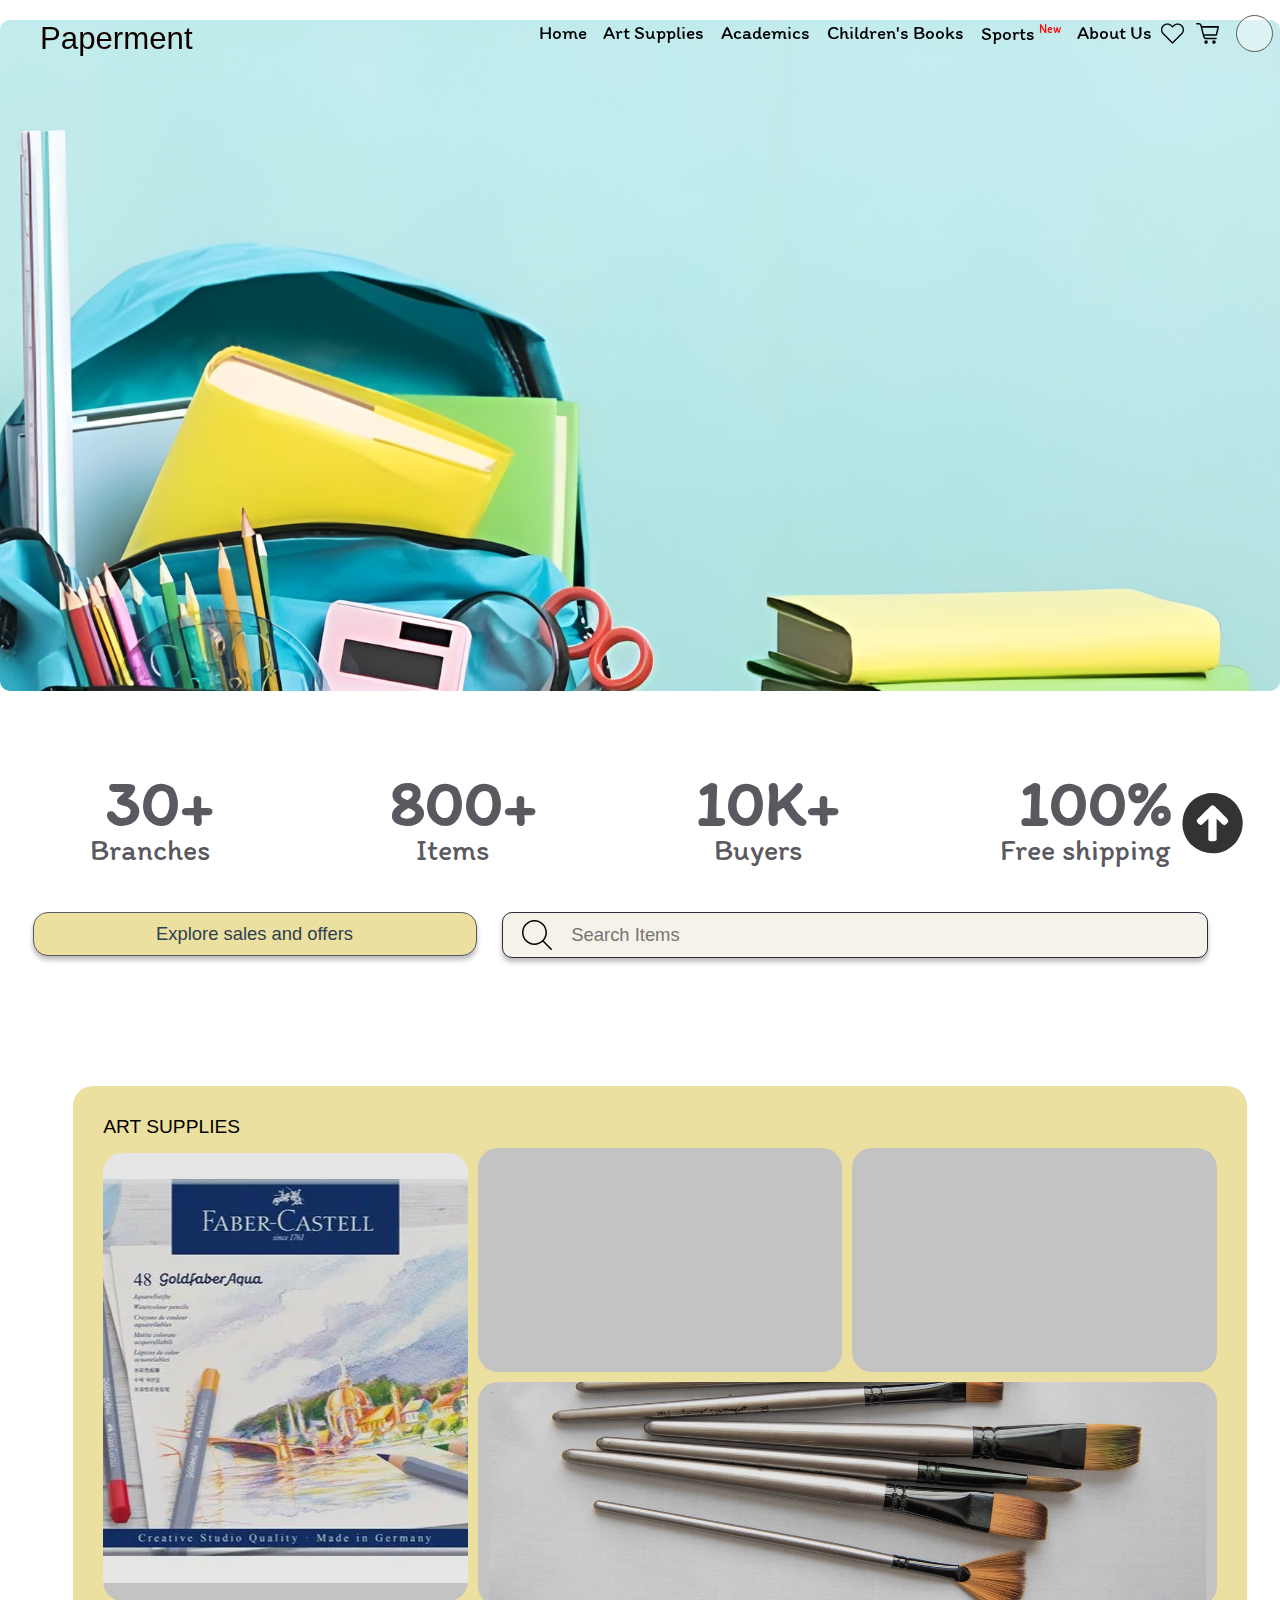
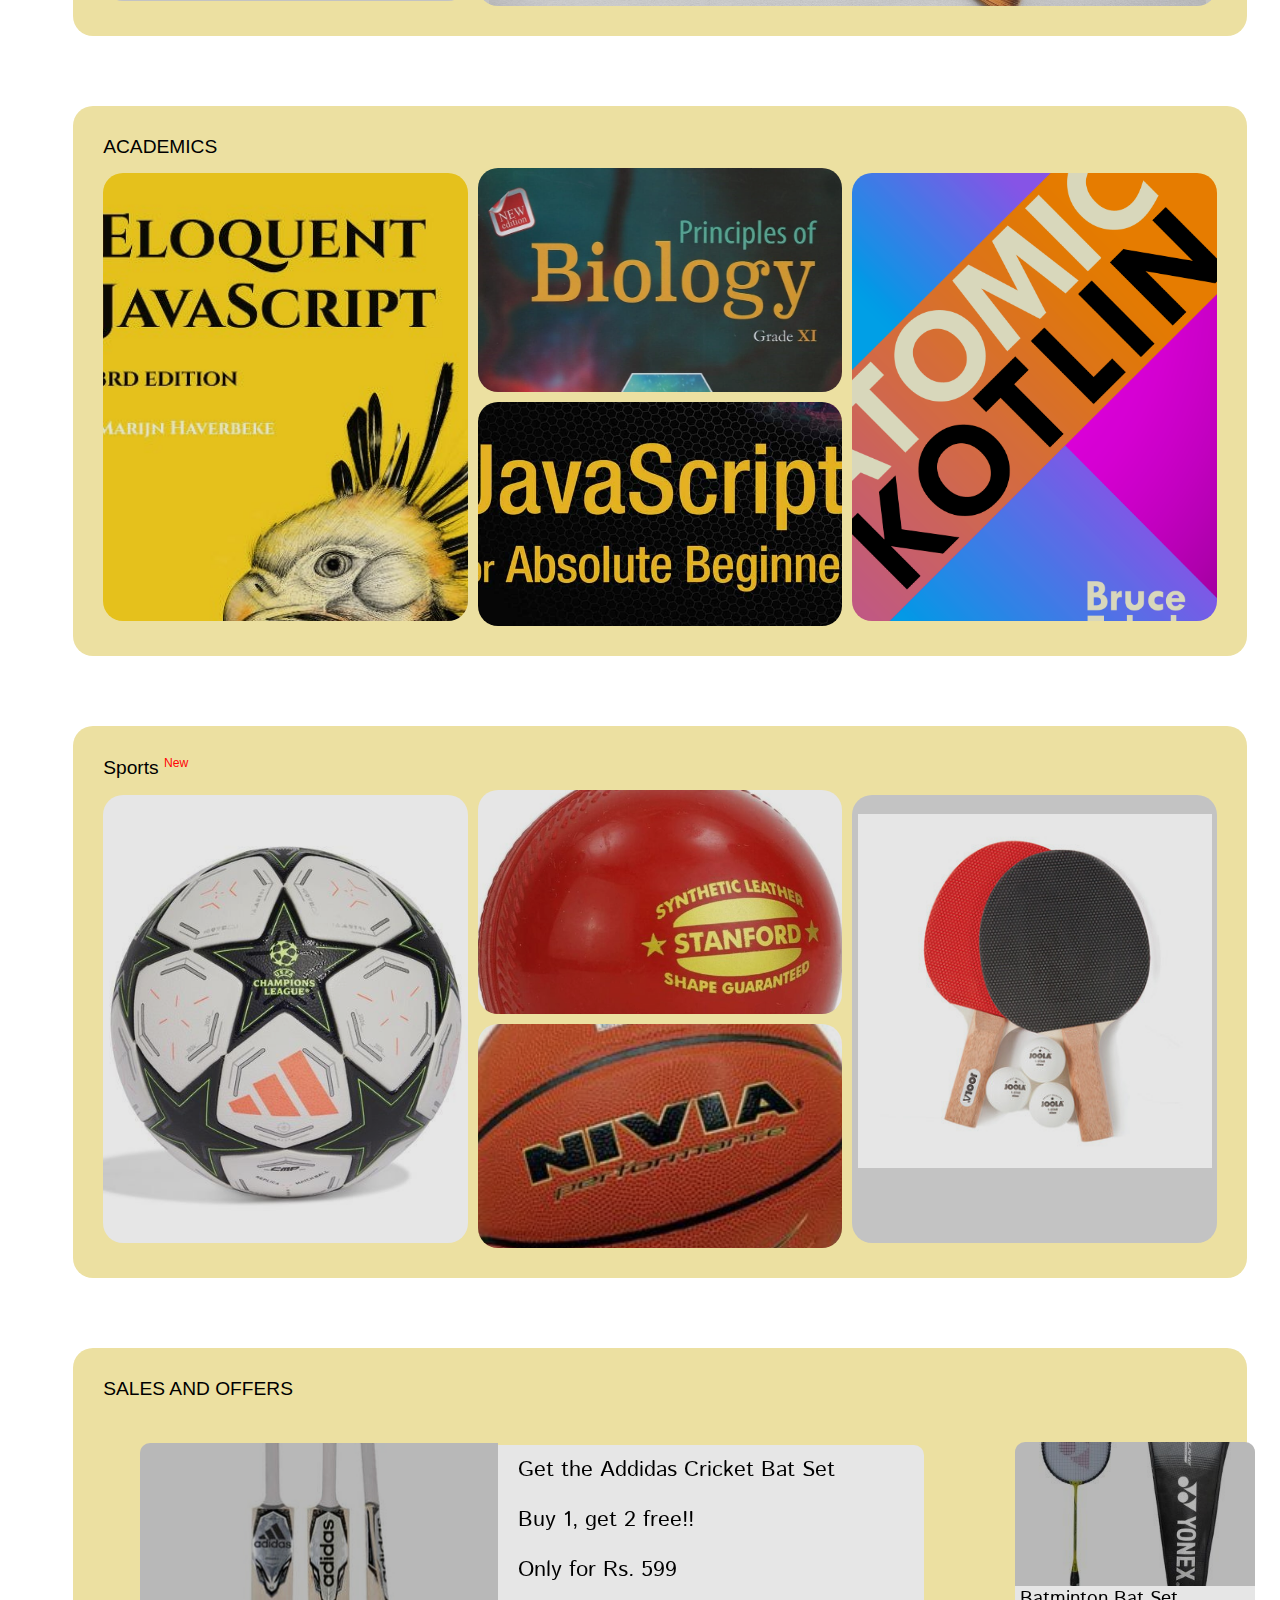
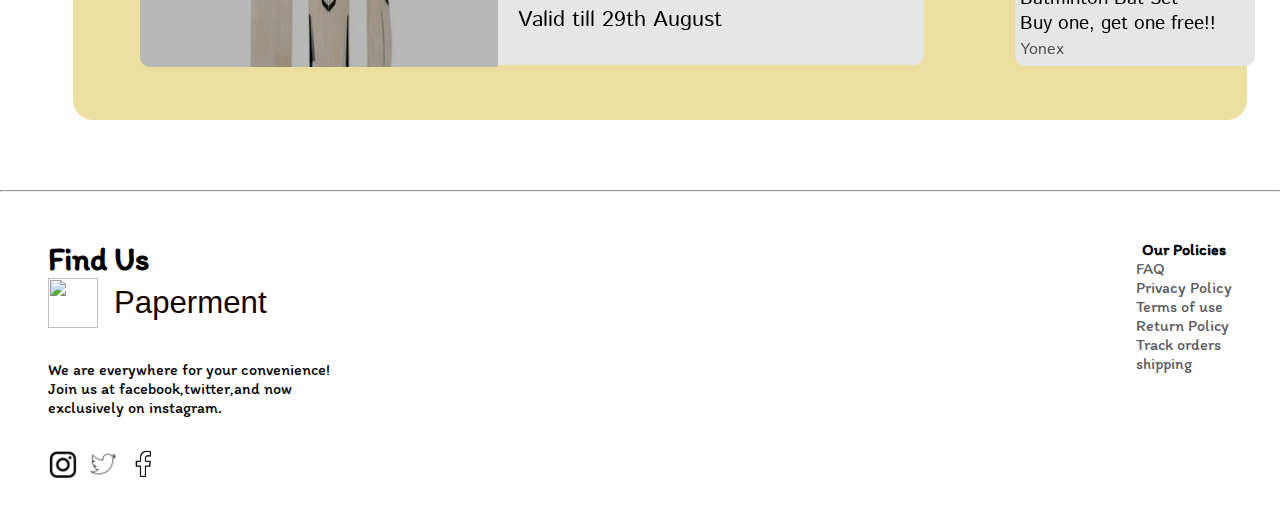
==== commit 9cb5ac2a: "finalizing" ====
--- a/index.html
+++ b/index.html
@@ -37,8 +37,10 @@
         </header>
     </div>
 
-    <!-- Hero Section -->
-    <section id="heroSection">
+   <main id="mainBody">
+
+     <!-- Hero Section -->
+     <section id="heroSection">
         <!-- Container for hero image -->
         <div id="imageContainer">
             <img loading="lazy" src="./assets/image/heroImage2Upscaled.png" alt="heroImage" id="heroImage">
@@ -72,48 +74,48 @@
 
         <div class="shopSectionContainer" id="shopSection1">
             <p class="sectionHeading"> ART SUPPLIES </p>
-            <div class="shopElements" id="section1Element1" >
+             <div class="shopElements section1Elements" id="section1Element1" >
                 <div class="fade"></div> 
             </div>
-            <div class="shopElements" id="section1Element2" >
+            <div class="shopElements section1Elements" id="section1Element2" >
                 <div class="fade"></div>
             </div>
-            <div class="shopElements" id="section1Element3" >
+            <div class="shopElements section1Elements" id="section1Element3" >
                 <div class="fade"></div>
             </div>
-            <div class="shopElements" id="section1Element4" >
+            <div class="shopElements section1Elements" id="section1Element4" >
                 <div class="fade"></div>
             </div>
         </div>
 
         <div class="shopSectionContainer" id="shopSection2">
             <p class="sectionHeading"> ACADEMICS </p>
-            <div class="shopElements" id="section2Element1" >
+            <div class="shopElements section2Elements" id="section2Element1" >
                 <div class="fade"></div>
             </div>
-            <div class="shopElements" id="section2Element2" >
+            <div class="shopElements section2Elements" id="section2Element2" >
                 <div class="fade"></div>
             </div>
-            <div class="shopElements" id="section2Element3" >
+            <div class="shopElements section2Elements" id="section2Element3" >
                 <div class="fade"></div>
             </div>
-            <div class="shopElements" id="section2Element4" >
+            <div class="shopElements section2Elements" id="section2Element4" >
                 <div class="fade"></div>
             </div>
         </div>
 
         <div class="shopSectionContainer" id="shopSection3">
             <p class="sectionHeading"> Sports <sup style="font-size: 0.76rem;color: var(--redText);">New</sup> </p>
-            <div class="shopElements" id="section3Element1" >
+            <div class="shopElements section3Elements" id="section3Element1" >
                 <div class="fade"></div>
             </div>
-            <div class="shopElements" id="section3Element2" >
+            <div class="shopElements section3Elements" id="section3Element2" >
                 <div class="fade"></div>
             </div>
-            <div class="shopElements" id="section3Element3" >
+            <div class="shopElements section3Elements" id="section3Element3" >
                 <div class="fade"></div>
             </div>
-            <div class="shopElements" id="section3Element4" >
+            <div class="shopElements section3Elements" id="section3Element4" >
                 <div class="fade"></div>
             </div>
         </div>
@@ -146,6 +148,8 @@
 <!-- class="shopSectionContainer"  -->
 
     </section>
+
+   </main>
 
     
     <!-- The footer section is supposed to be at the end. Don't build anything below this section -->
--- a/globalStyle.css
+++ b/globalStyle.css
@@ -231,8 +231,8 @@
   width: 1750px;
   height: 300px;
   background-repeat: no-repeat;
-  background-size: 1750px 300px;
-  object-position: 50% 40%;
+  background-size: 400px;
+  background-position: center top;
   object-fit: cover;
   border-radius: 20px;
 }
--- a/indexStyle.css
+++ b/indexStyle.css
@@ -138,7 +138,7 @@
 #searchBarSection{
     box-sizing: border-box;
     width: 100%;
-    height: 10%;
+    height: 4rem;
     display: flex;
     justify-content: space-around;
     padding: 10px 60px 10px 20px;
@@ -171,7 +171,7 @@
 }
 
 #searchBarContainerHome{
-    width: 50%;
+    width: 57%;
     height: 100%;
     border-radius: 10px;
     padding: 0 10px;
@@ -257,11 +257,10 @@
 
 .shopElements:hover .fade{
     opacity: 1;
-    visibility: hidden;
 }
 
 .sectionHeading{
-    font-size: 1.25rem;
+    font-size: 1.2rem;
     font-family: 'Merge One', sans-serif;
 }
 
@@ -310,7 +309,7 @@
 }
 
 #section1Element3{
-    background-image: url(./assets/image/Art_Supplies/Doms/domsWatercolorSet.jpg);
+    background-image: url(./assets/image/Art_Supplies/tools/brushSet.jpg);
     background-position: 50% 65%;
     background-size: 97%;
     height: 14rem;
